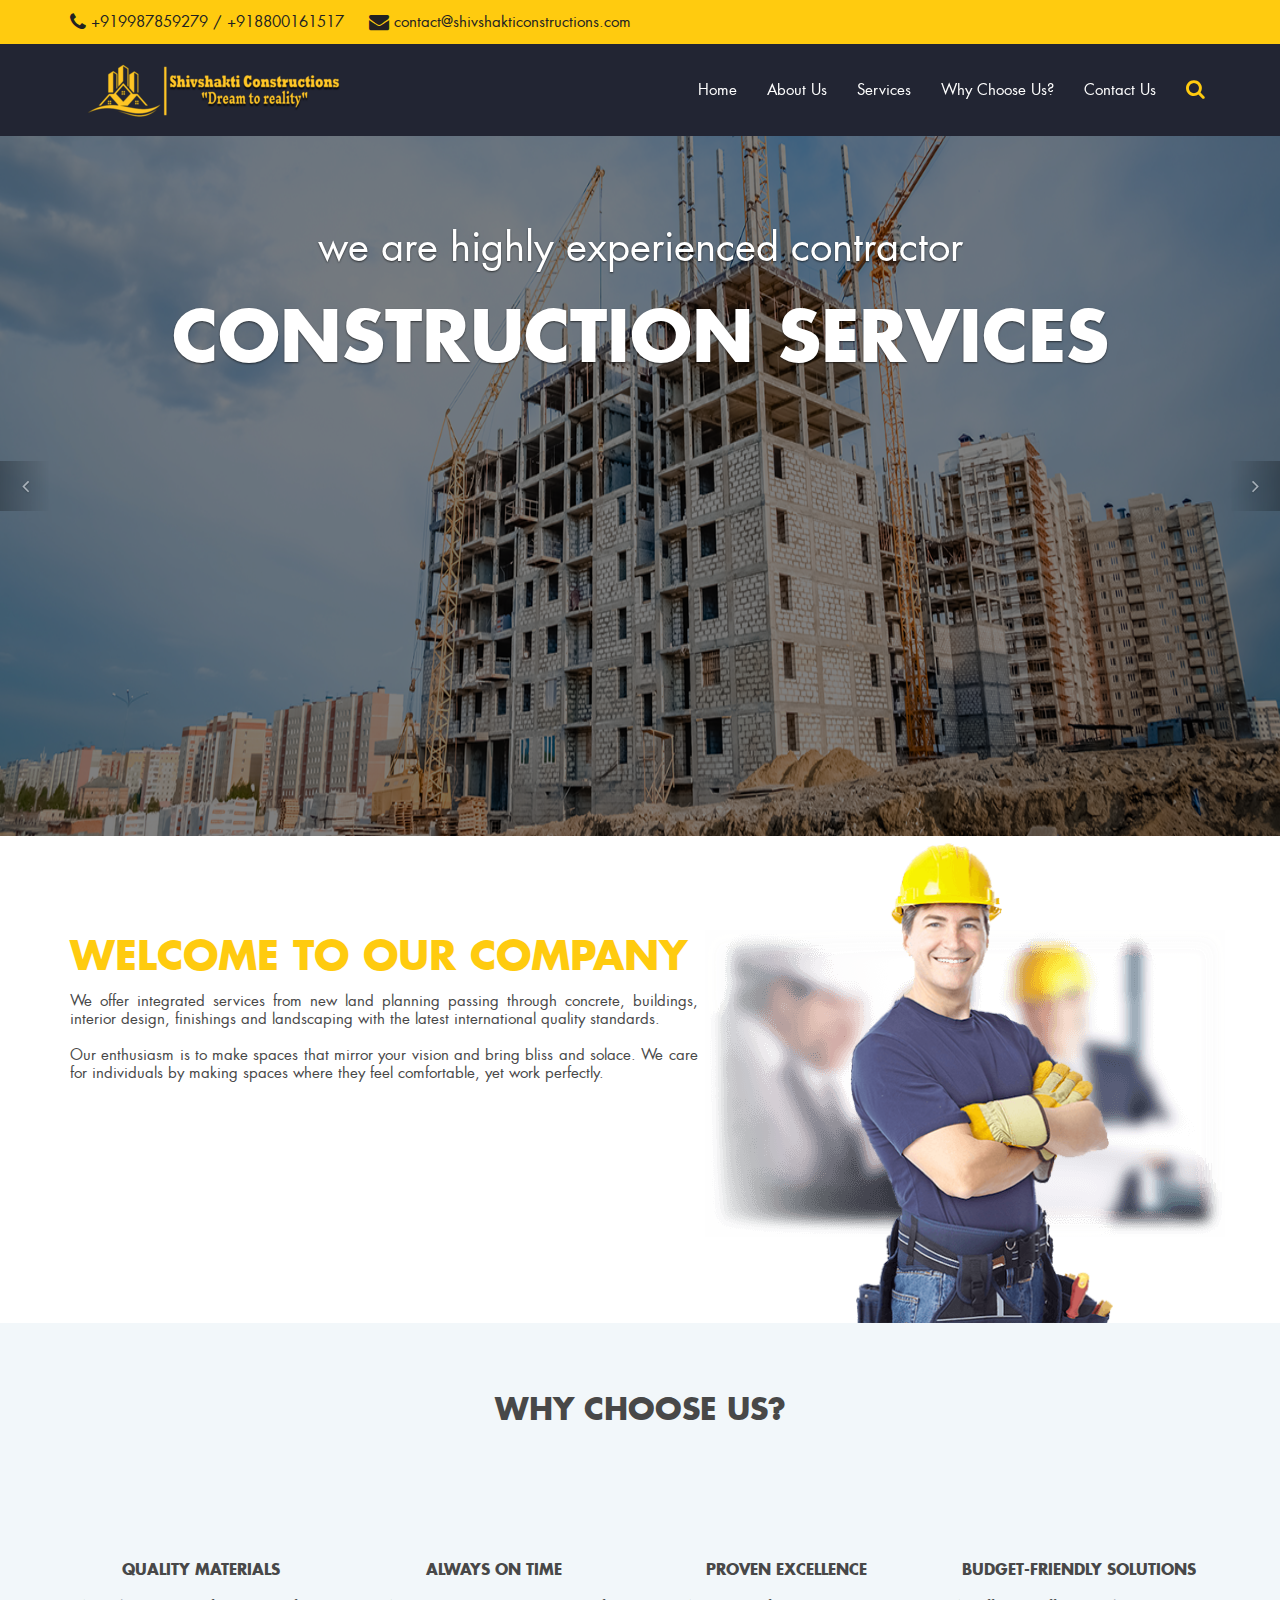
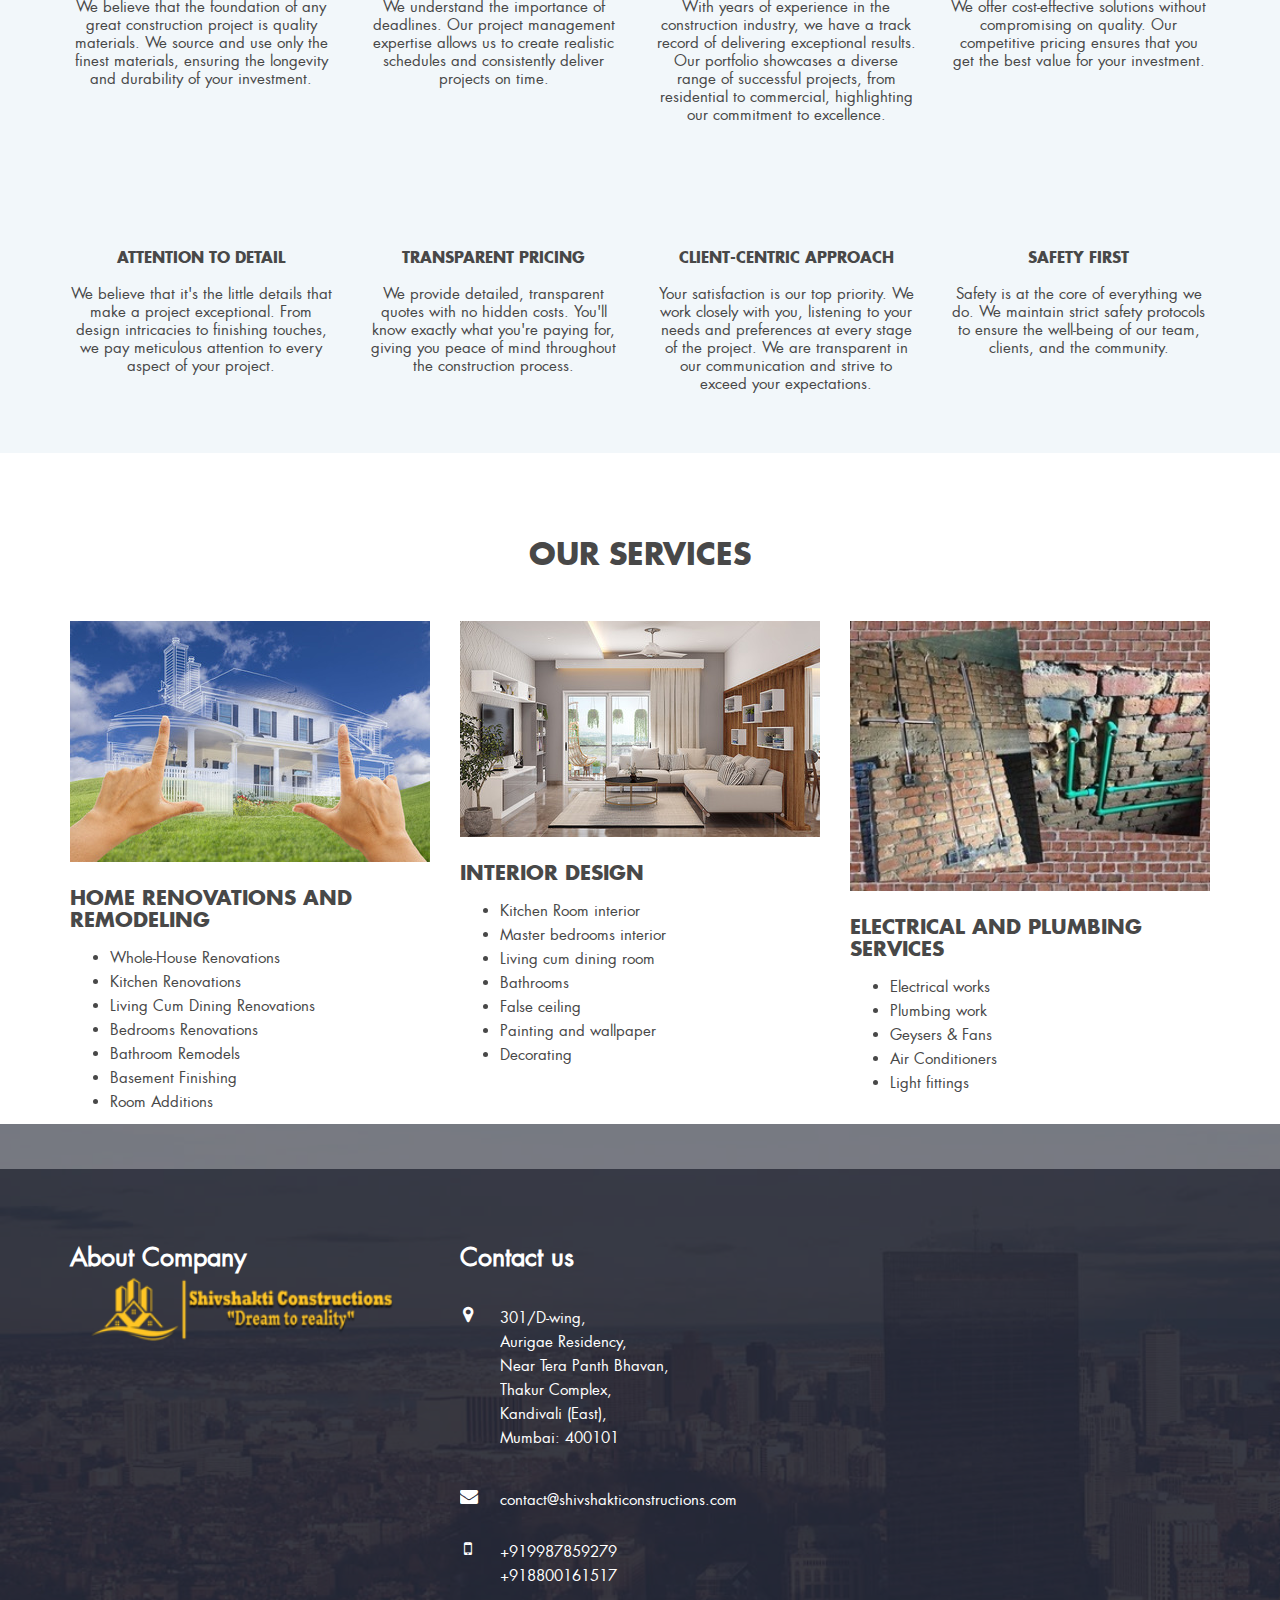
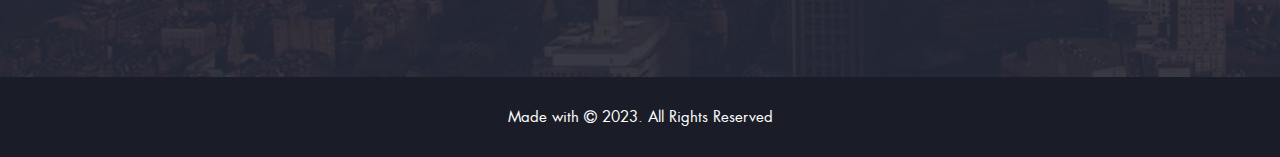
==== index.html @ 59ba345d "Changed CSS" ====
<!DOCTYPE html>
<!--[if IE 8]> <html lang="en" class="ie8"> <![endif]-->
<!--[if !IE]><!--> <html lang="en"> <!--<![endif]-->
    <head>
        <meta charset="utf-8">
        <title>ShivShaktiConstructions</title>
        <!-- Mobile Specific Meta -->
        <meta name="viewport" content="width=device-width, initial-scale=1, maximum-scale=1">
        <!-- Custom Fonts -->
        <link rel="stylesheet" href="custom-font/fonts.css" />
        <!-- Bootstrap -->
        <link rel="stylesheet" href="css/bootstrap.min.css" />
        <!-- Font Awesome -->
        <link rel="stylesheet" href="css/font-awesome.min.css" />
        <!-- Bootsnav -->
        <link rel="stylesheet" href="css/bootsnav.css">
        <!-- Fancybox -->
        <link rel="stylesheet" type="text/css" href="css/jquery.fancybox.css?v=2.1.5" media="screen" />	
        <!-- Custom stylesheet -->
        <link rel="stylesheet" href="css/custom.css" />
        <!--[if lt IE 9]>
                <script src="http://html5shim.googlecode.com/svn/trunk/html5.js"></script>
        <![endif]-->
    </head>
    <body>

        <!-- Preloader -->

        <div id="loading">
            <div id="loading-center">
                <div id="loading-center-absolute">
                    <div class="object"></div>
                    <div class="object"></div>
                    <div class="object"></div>
                    <div class="object"></div>
                    <div class="object"></div>
                    <div class="object"></div>
                    <div class="object"></div>
                    <div class="object"></div>
                    <div class="object"></div>
                    <div class="object"></div>
                </div>
            </div>
        </div>

        <!--End off Preloader -->

        <!-- Header -->
        <header>
            <!-- Top Navbar -->
            <div class="top_nav">
                <div class="container">
                    <ul class="list-inline info">
                        <li><a href="#"><span class="fa fa-phone"></span> +919987859279 / +918800161517</a></li>
                        <li><a href="#"><span class="fa fa-envelope"></span> contact@shivshakticonstructions.com</a></li>
                        <!--<li><a href="#"><span class="fa fa-clock-o"></span> Mon - Sat 9:00 - 19:00</a></li>-->
                    </ul>
                    <!--<ul class="list-inline social_icon">
                        <li><a href=""><span class="fa fa-facebook"></span></a></li>
                        <li><a href=""><span class="fa fa-twitter"></span></a></li>
                        <li><a href=""><span class="fa fa-behance"></span></a></li>
                        <li><a href=""><span class="fa fa-dribbble"></span></a></li>
                        <li><a href=""><span class="fa fa-linkedin"></span></a></li>
                        <li><a href=""><span class="fa fa-youtube"></span></a></li>
                    </ul>-->			
                </div>
            </div><!-- Top Navbar end -->

            <!-- Navbar -->
            <nav class="navbar bootsnav">
                <!-- Top Search -->
                <div class="top-search">
                    <div class="container">
                        <div class="input-group">
                            <span class="input-group-addon"><i class="fa fa-search"></i></span>
                            <input type="text" class="form-control" placeholder="Search">
                            <span class="input-group-addon close-search"><i class="fa fa-times"></i></span>
                        </div>
                    </div>
                </div>

                <div class="container">
                    <!-- Atribute Navigation -->
                    <div class="attr-nav">
                        <ul>
                            <li class="search"><a href="#"><i class="fa fa-search"></i></a></li>
                        </ul>
                    </div>
                    <!-- Header Navigation -->
                    <div class="navbar-header"  stype = "margin-top: -68px!important;margin-bottom: -108px!important;">
                        <button type="button" class="navbar-toggle" data-toggle="collapse" data-target="#navbar-menu">
                            <i class="fa fa-bars"></i>
                        </button>
                         <a class="navbar-brand" href="">
                            <img class="logo" src="images/logo.png" alt="">
                         </a>
                        <!-- P <a class="navbar-brand" href=""><h3>ShivShakti<br/>Constructions</h3></a> -->
                    </div>
                    <!-- Navigation -->
                    <div class="collapse navbar-collapse" id="navbar-menu">
                        <ul class="nav navbar-nav menu">
                            <li><a href="">Home</a></li>                    
                            <li><a href="#about">About Us</a></li>
                            <li><a href="#services">Services</a></li>
                            <li><a href="#why_us">Why Choose Us?</a></li>
                            <li><a href="#contact_us">Contact Us</a></li>
                        </ul>
                    </div>
                </div>   
            </nav><!-- Navbar end -->
        </header><!-- Header end -->


        <section id="home" class="home">
            <!-- Carousel -->
            <div id="carousel" class="carousel slide" data-ride="carousel">
                <!-- Carousel-inner -->
                <div class="carousel-inner" role="listbox">
                    <div class="item active">
                        <img src="images/silder_v2_1.png" alt="Construction">
                        <div class="overlay">
                            <div class="carousel-caption">
                                <h3>we are highly experienced contractor</h3>
                                <h1>Construction Services</h1>
                                <!--<h1 class="second_heading">Creative & Professional</h1>
                                <p> ipsum quia dolor sit amet, consectetur, adipisci velit,</p>
                                <a  class="btn know_btn">know more</a>
                                <a  class="btn know_btn">view project</a>-->
                            </div>					
                        </div>
                    </div>
                    <div class="item">
                        <img src="images/silder_v2_5.jpg" alt="Construction">
                        <div class="overlay">
                            <div class="carousel-caption">
                                <h3>We are highly experienced contractor</h3>
                                <h1>Interior Design</h1>
                                <!--<h1 class="second_heading">Creative & Professional</h1>
                                <p> ipsum quia dolor sit amet, consectetur, adipisci velit,</p>
                                <a  class="btn know_btn">know more</a>
                                <a  class="btn know_btn">view project</a>-->
                            </div>					
                        </div>
                    </div>
                    <div class="item">
                        <img src="images/silder_v2_7.jpg" alt="Construction">
                        <div class="overlay">
                            <div class="carousel-caption">
                                <h3>we are highly experienced contractor</h3>
                                <h1>Construction Services</h1>
                                <!--<h1 class="second_heading">Creative & Professional</h1>
                                <p> ipsum quia dolor sit amet, consectetur, adipisci velit,</p>
                                <a  class="btn know_btn">know more</a>
                                <a  class="btn know_btn">view project</a>-->
                            </div>					
                        </div>
                    </div>
                </div><!-- Carousel-inner end -->



                <!-- Controls -->
                <a class="left carousel-control" href="#carousel" role="button" data-slide="prev">
                    <span class="fa fa-angle-left" aria-hidden="true"></span>
                    <span class="sr-only">Previous</span>
                </a>
                <a class="right carousel-control" href="#carousel" role="button" data-slide="next">
                    <span class="fa fa-angle-right" aria-hidden="true"></span>
                    <span class="sr-only">Next</span>
                </a>
            </div><!-- Carousel end-->

        </section>


        <!-- About -->
        <section id="about">
            <div class="container about_bg">
                <div class="row">
                    <div class="col-lg-7 col-md-6">
                        <div class="about_content">
                            <h2>Welcome to Our Company</h2>
                            <p>We offer integrated services from new land planning passing through concrete, buildings, interior design, finishings and landscaping with the latest international quality standards.</p>
                            <p>Our enthusiasm is to make spaces that mirror your vision and bring bliss and solace. We care for individuals by making spaces where they feel comfortable, yet work perfectly.</p>
                        </div>
                    </div>
                    <div class="col-lg-3 col-md-6 col-lg-offset-1">
                        <div class="about_banner">
                            <img src="images/man.png" alt="" />
                        </div>
                    </div>
                </div>
            </div>
        </section><!-- About end -->

        <!-- Why us -->
        <section id="why_us">
            <div class="container text-center">
                <div class="row">
                    <div class="col-md-8 col-md-offset-2">
                        <div class="head_title">
                            <h2>WHY CHOOSE US?</h2>
                            <!--<p> ipsum quia dolor sit amet, consectetur, adipisci velit,</p>-->

                        </div>
                    </div>
                </div>
                <div class="row">
                    <div class="col-md-3 col-sm-6">
                        <div class="why_us_item">
                            <!--<span class="fa fa-leaf"></span>-->
                            <h4>Quality Materials</h4>
                            <p>We believe that the foundation of any great construction project is quality materials. We source and use only the finest materials, ensuring the longevity and durability of your investment. </p>
                        </div>
                    </div>
                    <div class="col-md-3 col-sm-6">
                        <div class="why_us_item">
                            <!--<span class="fa fa-futbol-o"></span>-->
                            <h4>Always on time</h4>
                            <p>We understand the importance of deadlines. Our project management expertise allows us to create realistic schedules and consistently deliver projects on time.</p>
                        </div>
                    </div>
                    <div class="col-md-3 col-sm-6">
                        <div class="why_us_item">
                            <!--<span class="fa fa-group"></span>-->
                            <h4>Proven Excellence</h4>
                            <p>With years of experience in the construction industry, we have a track record of delivering exceptional results. Our portfolio showcases a diverse range of successful projects, from residential to commercial, highlighting our commitment to excellence.</p>
                        </div>
                    </div>
                    <div class="col-md-3 col-sm-6">
                        <div class="why_us_item">
                            <!--<span class="fa fa-inr"></span>-->
                            <h4>Budget-Friendly Solutions</h4>
                            <p>We offer cost-effective solutions without compromising on quality. Our competitive pricing ensures that you get the best value for your investment.</p>
                        </div>
                    </div>
                </div>
                <div class="row">
                    <div class="col-md-3 col-sm-6">
                        <div class="why_us_item">
                            <!--<span class="fa fa-leaf"></span>-->
                            <h4>Attention to Detail</h4>
                            <p>We believe that it's the little details that make a project exceptional. From design intricacies to finishing touches, we pay meticulous attention to every aspect of your project.</p>
                        </div>
                    </div>
                    <div class="col-md-3 col-sm-6">
                        <div class="why_us_item">
                            <!--<span class="fa fa-futbol-o"></span>-->
                            <h4>Transparent Pricing</h4>
                            <p>We provide detailed, transparent quotes with no hidden costs. You'll know exactly what you're paying for, giving you peace of mind throughout the construction process.</p>
                        </div>
                    </div>
                    <div class="col-md-3 col-sm-6">
                        <div class="why_us_item">
                            <!--<span class="fa fa-group"></span>-->
                            <h4>Client-Centric Approach</h4>
                            <p>Your satisfaction is our top priority. We work closely with you, listening to your needs and preferences at every stage of the project. We are transparent in our communication and strive to exceed your expectations.</p>
                        </div>
                    </div>
                    <div class="col-md-3 col-sm-6">
                        <div class="why_us_item">
                            <!--<span class="fa fa-line-chart"></span>-->
                            <h4>Safety First</h4>
                            <p>Safety is at the core of everything we do. We maintain strict safety protocols to ensure the well-being of our team, clients, and the community.</p>
                        </div>
                    </div>
                </div>
            </div>
        </section><!-- Why us end -->

        <!-- Services -->
        <section id="services">
            <div class="container">
                <h2>OUR SERVICES</h2>
                <div class="row">
                    <div class="col-md-4">
                        <div class="service_item">
                            <img src="images/home2.jpg" alt="Our Services" />
                            <h3>Home Renovations and Remodeling</h3>
                            <ul>
                                <li>Whole-House Renovations</li>
                                <li>Kitchen Renovations</li>
                                <li>Living Cum Dining  Renovations</li>
                                <li>Bedrooms Renovations</li>
                                <li>Bathroom Remodels</li>
                                <li>Basement Finishing</li>
                                <li>Room Additions</li>
                            </ul>
                        </div>
                    </div>
                    <div class="col-md-4">
                        <div class="service_item">
                            <img src="images/interior.jpg" alt="Our Services" />
                            <h3>Interior Design</h3>
                            <ul>
                                <li>Kitchen Room interior</li>
                                <li>Master bedrooms interior</li>
                                <li>Living cum dining room</li>
                                <li>Bathrooms</li>
                                <li>False ceiling</li>
                                <li>Painting and wallpaper</li>
                                <li>Decorating</li>
                            </ul>
                        </div>
                    </div>
                    <div class="col-md-4">
                        <div class="service_item">
                            <img src="images/elepul.jpg" alt="Our Services" />
                            <h3>Electrical and Plumbing Services</h3>
                            <ul>
                                <li>Electrical works</li>
                                <li>Plumbing work</li>
                                <li>Geysers & Fans</li>
                                <li>Air Conditioners</li>
                                <li>Light fittings</li>
                            </ul>
                        </div>
                    </div>
                </div>
            </div>
        </section><!-- Services end -->

        <!-- Portfolio -->
        <!--<section id="portfolio">
            <div class="container portfolio_area text-center">
                <h2>Made with love</h2>
                <p> ipsum quia dolor sit amet, consectetur, adipisci velit,</p>

                <div id="filters">
                    <button class="button is-checked" data-filter="*">Show All</button>
                    <button class="button" data-filter=".buildings">Buildings</button>
                    <button class="button" data-filter=".interior">Interior Design</button>
                    <button class="button" data-filter=".isolation">Isolation</button>
                    <button class="button" data-filter=".plumbing">Plumbing</button>
                </div>
                <!-- Portfolio grid -->		
                <!--<div class="grid">
                    <div class="grid-sizer"></div>
                    <div class="grid-item grid-item--width2 grid-item--height2 buildings plumbing interior">
                        <img alt="" src="images/highligh_img.jpg" >
                        <div class="portfolio_hover_area">
                            <a class="fancybox" href="images/highligh_img.jpg" data-fancybox-group="gallery" title="Lorem ipsum dolor sit amet"><span class="fa fa-search"></span></a>
                            <a href="#"><span class="fa fa-link"></span></a>
                        </div>  
                    </div>

                    <div class="grid-item buildings interior isolation">
                        <img alt="" src="images/portfolio1.jpg" >
                        <div class="portfolio_hover_area">
                            <a class="fancybox" href="images/portfolio1.jpg" data-fancybox-group="gallery" title="Lorem ipsum dolor sit amet"><span class="fa fa-search"></span></a>
                            <a href="#"><span class="fa fa-link"></span></a>
                        </div>   
                    </div>

                    <div class="grid-item interior plumbing isolation">
                        <img alt="" src="images/portfolio2.jpg" >
                        <div class="portfolio_hover_area">
                            <a class="fancybox" href="images/portfolio2.jpg" data-fancybox-group="gallery" title="Lorem ipsum dolor sit amet"><span class="fa fa-search"></span></a>
                            <a href="#"><span class="fa fa-link"></span></a>
                        </div>  
                    </div>

                    <div class="grid-item isolation buildings">
                        <img alt="" src="images/portfolio3.jpg" >
                        <div class="portfolio_hover_area">
                            <a class="fancybox" href="images/portfolio3.jpg" data-fancybox-group="gallery" title="Lorem ipsum dolor sit amet"><span class="fa fa-search"></span></a>
                            <a href="#"><span class="fa fa-link"></span></a>
                        </div>  
                    </div>

                    <div class="grid-item plumbing isolation">
                        <img alt="" src="images/portfolio4.jpg" >
                        <div class="portfolio_hover_area">
                            <a class="fancybox" href="images/portfolio4.jpg" data-fancybox-group="gallery" title="Lorem ipsum dolor sit amet"><span class="fa fa-search"></span></a>
                            <a href="#"><span class="fa fa-link"></span></a>
                        </div>  
                    </div>
                <!--</div><!-- Portfolio grid end -->
            <!--</div>
        <!--</section><!-- Portfolio end -->

        <!-- Testimonial -->
        <!--<section id="testimonial">
            <div class="container text-center testimonial_area">
                <h2>Customer Reviews</h2>
                <p> ipsum quia dolor sit amet, consectetur, adipisci velit,</p>

                <div class="row">
                    <div class="col-md-4">
                        <div class="testimonial_item">
                            <div class="testimonial_content text-left">
                                <p> ipsum quia dolor sit amet, consectetur, adipisci velit,</p>
                            </div>
                            <img src="images/testimonial_img1.png" alt="Testimonial" />
                            <p class="worker_name">john smith</p>
                        </div>
                    </div>
                    <div class="col-md-4">
                        <div class="testimonial_item">
                            <div class="testimonial_content">
                                <p> ipsum quia dolor sit amet, consectetur, adipisci velit,</p>
                            </div>
                            <img src="images/testimonial_img2.png" alt="Testimonial" />
                            <p class="worker_name">john smith</p>
                        </div>
                    </div>
                    <div class="col-md-4">
                        <div class="testimonial_item">
                            <div class="testimonial_content">
                                <p> ipsum quia dolor sit amet, consectetur, adipisci velit,</p>
                            </div>
                            <img src="images/testimonial_img1.png" alt="Testimonial" />
                            <p class="worker_name">john smith</p>
                        </div>
                    </div>
                </div>
            </div>
        </section><!-- Testimonial end -->

        <!-- Contact form -->
        <!--<section id="contact_form">
            <div class="container">
                <div class="row">
                    <div class="col-md-6">
                        <h2>Do you have any questions?</h2>
                        <h2 class="second_heading">Feel free to contact us!</h2>
                    </div>
                    <form role="form" class="form-inline text-right col-md-6" >
                        <div class="form-group">
                            <input type="text" class="form-control" id="name" placeholder="Name">
                        </div>
                        <div class="form-group">
                            <input type="email" class="form-control" id="email" placeholder="Email">
                        </div>
                        <div class="form-group">
                            <textarea class="form-control" rows="5" id="msg" placeholder="Message"></textarea>
                        </div>
                        <button type="submit" class="btn submit_btn">Submit</button>
                    </form>				
                </div>
            </div>
        </section><!-- Contact form end -->

        <!-- Footer -->
        <footer>
            <!-- Footer top -->
            <div class="container footer_top">
                <div class="row">
                    <div class="col-lg-4 col-sm-7">
                        <div class="footer_item">
                            <h4>About Company</h4>
                            <img class="logo" src="images/logo.png" alt="Construction" />
                            <!--<p></p>-->

                            <!--<ul class="list-inline footer_social_icon">
                                <li><a href=""><span class="fa fa-facebook"></span></a></li>
                                <li><a href=""><span class="fa fa-twitter"></span></a></li>
                                <li><a href=""><span class="fa fa-youtube"></span></a></li>
                                <li><a href=""><span class="fa fa-google-plus"></span></a></li>
                                <li><a href=""><span class="fa fa-linkedin"></span></a></li>
                            </ul>-->
                        </div>
                    </div>
                    <!--<div class="col-lg-2 col-sm-5">
                        <div class="footer_item">
                            <h4>Explore link</h4>
                            <ul class="list-unstyled footer_menu">
                                <li><a href=""><span class="fa fa-play"></span> Our services</a>
                                <li><a href=""><span class="fa fa-play"></span> Meet our team</a>
                                <li><a href=""><span class="fa fa-play"></span> Forum</a>
                                <li><a href=""><span class="fa fa-play"></span> Help center</a>
                                <li><a href=""><span class="fa fa-play"></span> Contact Cekas</a>
                                <li><a href=""><span class="fa fa-play"></span> Privacy Policy</a>
                                <li><a href=""><span class="fa fa-play"></span> Cekas terms</a>
                                <li><a href=""><span class="fa fa-play"></span> Site map</a>
                            </ul>
                        </div>
                    </div>
                    <div class="col-lg-3 col-sm-7">
                        <div class="footer_item">
                            <h4>Latest post</h4>
                            <ul class="list-unstyled post">
                                <li><a href=""><span class="date">20 <small>AUG</small></span>  Luptatum omittantur duo ne mpetus indoctum</a></li>
                                <li><a href=""><span class="date">20 <small>AUG</small></span>  Luptatum omittantur duo ne mpetus indoctum</a></li>
                                <li><a href=""><span class="date">20 <small>AUG</small></span>  Luptatum omittantur duo ne mpetus indoctum</a></li>
                                <li><a href=""><span class="date">20 <small>AUG</small></span>  Luptatum omittantur duo ne mpetus indoctum</a></li>
                            </ul>
                        </div>
                    </div>-->
                    <div class="col-lg-4 col-sm-7" id = "contact_us">
                        <div class="footer_item">
                            <h4>Contact us</h4>
                            <ul class="list-unstyled footer_contact">
                                <li><a href=""><span class="fa fa-map-marker"></span><p>301/D-wing,<br/>Aurigae Residency,<br/>Near Tera Panth Bhavan,<br/>Thakur Complex,<br/>Kandivali (East),<br/>Mumbai: 400101</p></li>
                                <li><a href=""><span class="fa fa-envelope"></span> contact@shivshakticonstructions.com</a></li>
                                <li><a href=""><span class="fa fa-mobile"></span><p>+919987859279 <br />+918800161517</p></a></li>
                            </ul>
                        </div>
                    </div>
                </div>
            </div><!-- Footer top end -->

            <!-- Footer bottom -->
            <div class="footer_bottom text-center">
                <p class="wow fadeInRight">
                    Made with 
                    <i class="fa fa-copyright"></i>
                    2023. All Rights Reserved
                </p>
            </div><!-- Footer bottom end -->
        </footer><!-- Footer end -->

        <!-- JavaScript -->
        <script src="js/jquery-1.12.1.min.js"></script>
        <script src="js/bootstrap.min.js"></script>

        <!-- Bootsnav js -->
        <script src="js/bootsnav.js"></script>

        <!-- JS Implementing Plugins -->
        <script src="js/isotope.js"></script>
        <script src="js/isotope-active.js"></script>
        <script src="js/jquery.fancybox.js?v=2.1.5"></script>

        <script src="js/jquery.scrollUp.min.js"></script>

        <script src="js/main.js"></script>
    </body>	
</html>
---- custom-font/fonts.css ----
/* Generated by Font Squirrel (https://www.fontsquirrel.com) on August 13, 2016 */

@font-face {
    font-family: 'futura_ltbold';
    src: url('futuralt-bold-webfont.eot');
    src: url('futuralt-bold-webfont.eot?#iefix') format('embedded-opentype'),
         url('futuralt-bold-webfont.woff') format('woff'),
         url('futuralt-bold-webfont.ttf') format('truetype'),
         url('futuralt-bold-webfont.svg#futura_ltbold') format('svg');
    font-weight: normal;
    font-style: normal;

}

@font-face {
    font-family: 'futura_ltbook';
    src: url('futuralt-book-webfont.eot');
    src: url('futuralt-book-webfont.eot?#iefix') format('embedded-opentype'),
         url('futuralt-book-webfont.woff') format('woff'),
         url('futuralt-book-webfont.ttf') format('truetype'),
         url('futuralt-book-webfont.svg#futura_ltbook') format('svg');
    font-weight: normal;
    font-style: normal;

}

@font-face {
  font-family: 'GillSansMT-UltraBold';
  src: url('GillSansMT-UltraBold.eot?#iefix') format('embedded-opentype'),  url('GillSansMT-UltraBold.woff') format('woff'), url('GillSansMT-UltraBold.ttf')  format('truetype'), url('GillSansMT-UltraBold.svg#GillSansMT-UltraBold') format('svg');
  font-weight: normal;
  font-style: normal;
}
---- css/bootsnav.css ----
/* ==============================================================

Template name : Bootsnav - Multi Purpose Header
Categorie : Bootstrap Menu in CSS
Author : adamnurdin01
Version : v.1.1
Created : 2016-06-02
Last update : 2016-06-11

============================================================== */

/* MEGAMENU STYLE
=================================*/
nav.bootsnav .dropdown.megamenu-fw {
    position: static;
}

nav.bootsnav .container {
    position: relative;
}

nav.bootsnav .megamenu-fw .dropdown-menu {
    left: auto;
}

nav.bootsnav .megamenu-content {
    padding: 15px;
    width: 100% !important;
}

nav.bootsnav .megamenu-content .title{
    margin-top: 0;
}

nav.bootsnav .dropdown.megamenu-fw .dropdown-menu {
    left: 0;
    right: 0;
}

/* Navbar
=================================*/
nav.navbar.bootsnav{
    margin-bottom: 0;
    -moz-border-radius: 0px;
    -webkit-border-radius: 0px;
    -o-border-radius: 0px;
    border-radius: 0px;
    background-color: #fff;
    border: none;
    border-bottom: solid 1px #e0e0e0;
    z-index: 9;
}

nav.navbar.bootsnav ul.nav > li > a{
    color: #6f6f6f;
    background-color: transparent !important;
}

nav.navbar.bootsnav ul.nav li.megamenu-fw > a:hover,
nav.navbar.bootsnav ul.nav li.megamenu-fw > a:focus,
nav.navbar.bootsnav ul.nav li.active > a:hover,
nav.navbar.bootsnav ul.nav li.active > a:focus,
nav.navbar.bootsnav ul.nav li.active > a{
    background-color: transparent;
}

nav.navbar.bootsnav .navbar-toggle{
    background-color: #fff !important;
    border: none;
    padding: 0;
    font-size: 18px;
    position: relative;
    top: 5px;
}

nav.navbar.bootsnav ul.nav .dropdown-menu .dropdown-menu{
    top: 0;
    left: 100%;
}

nav.navbar.bootsnav ul.nav ul.dropdown-menu > li > a{
    white-space:normal;
}


ul.menu-col{
    padding: 0;
    margin: 0;
    list-style: none;
}

ul.menu-col li a{
    color: #6f6f6f;
}

ul.menu-col li a:hover,
ul.menu-col li a:focus{
    text-decoration: none;
}

/* Navbar Full
=================================*/
nav.bootsnav.navbar-full{
    padding-bottom: 10px;
    padding-top: 10px;
}

nav.bootsnav.navbar-full .navbar-header{
    display: block;
    width: 100%;
}

nav.bootsnav.navbar-full .navbar-toggle{
    display: inline-block;
    margin-right: 0;
    position: relative;
    top: 0;
    font-size: 30px;
    -webkit-transition: all 1s ease-in-out;
	-moz-transition: all 1s ease-in-out;
	-o-transition: all 1s ease-in-out;
	-ms-transition: all 1s ease-in-out;
	transition: all 1s ease-in-out;
}

nav.bootsnav.navbar-full .navbar-collapse{
    position: fixed;
    width: 100%;
    height: 100% !important;
    top: 0;
    left: 0;
    padding: 0;
    display: none !important;
    z-index: 9;
}

nav.bootsnav.navbar-full .navbar-collapse.in{
    display: block !important;
}

nav.bootsnav.navbar-full .navbar-collapse .nav-full{
    overflow: auto;
}

nav.bootsnav.navbar-full .navbar-collapse .wrap-full-menu{
    display: table-cell;
    vertical-align: middle;
    background-color: #fff;
    overflow: auto;
}

nav.bootsnav.navbar-full .navbar-collapse .nav-full::-webkit-scrollbar {
    width: 0;
}

nav.bootsnav.navbar-full .navbar-collapse .nav-full::-moz-scrollbar {
    width: 0;
}

nav.bootsnav.navbar-full .navbar-collapse .nav-full::-ms-scrollbar {
    width: 0;
}

nav.bootsnav.navbar-full .navbar-collapse .nav-full::-o-scrollbar {
    width: 0;
}


nav.bootsnav.navbar-full .navbar-collapse ul.nav{
    display: block;
    width: 100%;
    overflow: auto;
}

nav.bootsnav.navbar-full .navbar-collapse ul.nav a:hover,
nav.bootsnav.navbar-full .navbar-collapse ul.nav a:focus,
nav.bootsnav.navbar-full .navbar-collapse ul.nav a{
    background-color: transparent;
}

nav.bootsnav.navbar-full .navbar-collapse ul.nav > li{
    float: none;
    display: block;
    text-align: center;
}

nav.bootsnav.navbar-full .navbar-collapse ul.nav > li > a{
    display: table;
    margin: auto;
    text-transform: uppercase;
    font-weight: bold;
    letter-spacing: 2px;
    font-size: 24px;
    padding: 10px 15px;
}

li.close-full-menu > a{
    padding-top: 0px !important;
    padding-bottom: 0px !important;
}

li.close-full-menu{
    padding-top: 30px !important;
    padding-bottom: 30px !important;
}

/* Atribute Navigation
=================================*/
.attr-nav{
    float: right;
    display: inline-block;
    margin-left: 13px;
    margin-right: -15px;
}

.attr-nav > ul{
    padding: 0;
    margin: 0 0 -7px 0;
    list-style: none;
    display: inline-block;
}

.attr-nav > ul > li{
    float: left;
    display: block;
}

.attr-nav > ul > li > a{
    color: #6f6f6f;
    display: block;
    padding: 28px 15px;
    position: relative;
}

.attr-nav > ul > li > a span.badge{
    position: absolute;
    top: 50%;
    margin-top: -15px;
    right: 5px;
    font-size: 10px;
    padding: 0;
    width: 15px;
    height: 15px;
    padding-top: 2px;
}

.attr-nav > ul > li.dropdown ul.dropdown-menu{
    -moz-border-radius: 0px;
    -webkit-border-radius: 0px;
    -o-border-radius: 0px;
    border-radius: 0px;
    -moz-box-shadow: 0px 0px 0px;
    -webkit-box-shadow: 0px 0px 0px;
    -o-box-shadow: 0px 0px 0px;
    box-shadow: 0px 0px 0px;
    border: solid 1px #e0e0e0;
}

ul.cart-list{
    padding: 0 !important;
    width: 250px !important;
}

ul.cart-list > li{
    position: relative;
    border-bottom: solid 1px #efefef;
    padding: 15px 15px 23px 15px !important;
}

ul.cart-list > li > a.photo{
    padding: 0 !important;
    margin-right: 15px;
    float: left;
    display: block;
    width: 50px;
    height: 50px;
    left: 15px;
    top: 15px;
}

ul.cart-list > li img{
    width: 50px;
    height: 50px;
    border: solid 1px #efefef;
}

ul.cart-list > li > h6{
    margin: 0;
}

ul.cart-list > li > h6 > a.photo{
    padding: 0 !important;
    display: block;
}

ul.cart-list > li > p{
    margin-bottom: 0;
}

ul.cart-list > li.total{
    background-color: #f5f5f5;
    padding-bottom: 15px !important;
}

ul.cart-list > li.total > .btn{
    display: inline-block;
    border-bottom: solid 1px #efefef !important;
}

ul.cart-list > li .price{
    font-weight: bold;
}

ul.cart-list > li.total > span{
    padding-top: 8px;
}

/* Top Search
=================================*/
.top-search{
    background-color: #333;
    padding: 10px 0;
    display: none;
}

.top-search input.form-control{
    background-color: transparent;
    border: none;
    -moz-box-shadow: 0px 0px 0px;
    -webkit-box-shadow: 0px 0px 0px;
    -o-box-shadow: 0px 0px 0px;
    box-shadow: 0px 0px 0px;
    color: #fff;
    height: 40px;
    padding: 0 15px;
}

.top-search .input-group-addon{
    background-color: transparent;
    border: none;
    color: #fff;
    padding-left: 0;
    padding-right: 0;
}

.top-search .input-group-addon.close-search{
    cursor: pointer;
}

/* Side Menu
=================================*/
body{
    -webkit-transition: all 0.3s ease-in-out;
	-moz-transition: all 0.3s ease-in-out;
	-o-transition: all 0.3s ease-in-out;
	-ms-transition: all 0.3s ease-in-out;
	transition: all 0.3s ease-in-out;
}

body.on-side{
    margin-left: -280px;
}

.side{
    position: fixed;
    overflow-y: auto;
    top: 0;
    right: -280px;
    width: 280px;
    padding: 25px 30px;
    height: 100%;
    display: block;
    background-color: #333;
    -webkit-transition: all 0.3s ease-in-out;
	-moz-transition: all 0.3s ease-in-out;
	-o-transition: all 0.3s ease-in-out;
	-ms-transition: all 0.3s ease-in-out;
	transition: all 0.3s ease-in-out;
    z-index: 9;
}

.side.on{
    right: 0;
}

.side .close-side{
    float: right;
    color: #fff;
    position: relative;
    z-index: 2;
    font-size: 16px;
}

.side .widget{
    position: relative;
    z-index: 1;
    margin-bottom: 25px;
}

.side .widget .title{
    color: #fff;
    margin-bottom: 15px;
}

.side .widget ul.link{
    padding: 0;
    margin: 0;
    list-style: none;
}

.side .widget ul.link li a{
    color: #9f9f9f;
    letter-spacing: 1px;
}

.side .widget ul.link li a:focus,
.side .widget ul.link li a:hover{
    color: #fff;
    text-decoration: none;
}

/* Share
=================================*/
nav.navbar.bootsnav .share{
    padding: 0 30px;
    margin-bottom: 30px;
}

nav.navbar.bootsnav .share ul{
    display: inline-block;
    padding: 0;
    margin: 0 0 -7px 0;
    list-style: none;
}

nav.navbar.bootsnav .share ul > li{
    float: left;
    display: block;
    margin-right: 5px;
}

nav.navbar.bootsnav .share ul > li > a{
    display: table-cell;
    vertical-align: middle;
    text-align: center;
    width: 35px;
    height: 35px;
    -moz-border-radius: 50%;
    -webkit-border-radius: 50%;
    -o-border-radius: 50%;
    border-radius: 50%;
    background-color: #cfcfcf;
    color: #fff;
}

/* Transparent
=================================*/
nav.navbar.bootsnav.navbar-fixed{
    position: fixed;
    display: block;
    width: 100%;
}

nav.navbar.bootsnav.no-background{
    -webkit-transition: all 1s ease-in-out;
	-moz-transition: all 1s ease-in-out;
	-o-transition: all 1s ease-in-out;
	-ms-transition: all 1s ease-in-out;
	transition: all 1s ease-in-out;
}

/* Navbar Sticky
=================================*/
.wrap-sticky{
    position: relative;
    -webkit-transition: all 0.3s ease-in-out;
	-moz-transition: all 0.3s ease-in-out;
	-o-transition: all 0.3s ease-in-out;
	-ms-transition: all 0.3s ease-in-out;
	transition: all 0.3s ease-in-out;
}

.wrap-sticky nav.navbar.bootsnav{
    position: absolute;
    width: 100%;
    left: 0;
    top: 0;
}

.wrap-sticky nav.navbar.bootsnav.sticked{
    position: fixed;
    -webkit-transition: all 0.2s ease-in-out;
	-moz-transition: all 0.2s ease-in-out;
	-o-transition: all 0.2s ease-in-out;
	-ms-transition: all 0.2s ease-in-out;
	transition: all 0.2s ease-in-out;
}

body.on-side .wrap-sticky nav.navbar.bootsnav.sticked{
    left: -280px;
}
nav.navbar.bootsnav ul.nav > li > a{
	padding: 30px 15px;
}

@media (max-width: 991px) {
    /* Navbar Responsive
    =================================*/ 
    nav.navbar.bootsnav .navbar-brand    {
        display: inline-block;
        float: none !important;
        margin: 0 !important;
    }
    
    nav.navbar.bootsnav .navbar-header {
        float: none;
        display: block;
        text-align: center;
        padding-left: 30px;
        padding-right: 30px;
    }
    
    nav.navbar.bootsnav .navbar-toggle {
        display: inline-block;
        float: left;
        margin-right: -200px;
        margin-top: 10px;
    }
    
    nav.navbar.bootsnav .navbar-collapse {
        border: none;   
        margin-bottom: 0;
    }
    
    nav.navbar.bootsnav.no-full .navbar-collapse{
        max-height: 350px;
    }
    
    nav.navbar.bootsnav .navbar-collapse.collapse {
        display: none !important;
    }
    
    nav.navbar.bootsnav .navbar-collapse.collapse.in {
        display: block !important;
    }
    
    nav.navbar.bootsnav .navbar-nav {
        float: none !important;
        padding-left: 30px;
        padding-right: 30px;
        margin: 0px -15px;
    }
    
    nav.navbar.bootsnav .navbar-nav > li {
        float: none;
        border-top: dotted 1px #aaa;
    }
    
    nav.navbar.bootsnav li.dropdown a.dropdown-toggle:before{
        font-family: 'FontAwesome';
        content: "\f105";
        float: right;
        font-size: 16px;
        margin-left: 10px;
    }
    
    nav.navbar.bootsnav li.dropdown.on > a.dropdown-toggle:before{
        content: "\f107";
    }
    
    nav.navbar.bootsnav .navbar-nav > li > a{
        display: block;
        width: 100%;
        padding: 10px 0;
    }
    
    nav.navbar.bootsnav .navbar-nav > li:first-child{
        border-top: none;
    }
    nav.navbar.bootsnav ul.nav li.dropdown li a.dropdown-toggle{
        float: none !important;
        position: relative;
        display: block;
        width: 100%;
    }
    
    nav.navbar.bootsnav ul.nav li.dropdown ul.dropdown-menu{
        width: 100%;
        position: relative !important;
        background-color: transparent;
        float: none;
        border: none;
        padding: 0 0 0 15px !important;
        margin: 0 0 -1px 0 !important;
        -moz-box-shadow: 0px 0px 0px;
        -webkit-box-shadow: 0px 0px 0px;
        -o-box-shadow: 0px 0px 0px;
        box-shadow: 0px 0px 0px;
        -moz-border-radius: 0px 0px 0px;
        -webkit-border-radius: 0px 0px 0px;
        -o-border-radius: 0px 0px 0px;
        border-radius: 0px 0px 0px;
    }
    
    nav.navbar.bootsnav ul.nav li.dropdown ul.dropdown-menu  > li > a{
        display: block;
        width: 100%;
        border-bottom: solid 1px #e0e0e0;
        padding: 10px 0;
        color: #6f6f6f;
    }
    
    nav.navbar.bootsnav ul.nav ul.dropdown-menu li a:hover,
    nav.navbar.bootsnav ul.nav ul.dropdown-menu li a:focus{
        background-color: transparent;
    }
    
    nav.navbar.bootsnav ul.nav ul.dropdown-menu ul.dropdown-menu{
        float: none !important;
        left: 0;
        padding: 0 0 0 15px;
        position: relative;
        background: transparent;
        width: 100%;
    }
    
    nav.navbar.bootsnav ul.nav ul.dropdown-menu li.dropdown.on > ul.dropdown-menu{
        display: inline-block;
        margin-top: -10px;
    }
    
    nav.navbar.bootsnav li.dropdown ul.dropdown-menu li.dropdown > a.dropdown-toggle:after{
        display: none;
    }
    
    nav.navbar.bootsnav .dropdown .megamenu-content .col-menu .title{
        padding: 10px 15px 10px 0;
        line-height: 24px;
        text-transform: none;
        font-weight: 400;
        letter-spacing: 0px;
        margin-bottom: 0;
        cursor: pointer;
        border-bottom: solid 1px #e0e0e0;
        color: #6f6f6f;
    }
    
    nav.navbar.bootsnav .dropdown .megamenu-content .col-menu ul > li > a{
        display: block;
        width: 100%;
        border-bottom: solid 1px #e0e0e0;
        padding: 8px 0;
    }
    
   nav.navbar.bootsnav .dropdown .megamenu-content .col-menu .title:before{
        font-family: 'FontAwesome';
        content: "\f105";
        float: right;
        font-size: 16px;
        margin-left: 10px;
       position: relative;
       right: -15px;
    }
    
    nav.navbar.bootsnav .dropdown .megamenu-content .col-menu:last-child .title{
        border-bottom: none;
    }
    
    nav.navbar.bootsnav .dropdown .megamenu-content .col-menu.on:last-child .title{
        border-bottom: solid 1px #e0e0e0;
    }
    
    nav.navbar.bootsnav .dropdown .megamenu-content .col-menu:last-child ul.menu-col li:last-child a{
        border-bottom: none;
    }
    
    nav.navbar.bootsnav .dropdown .megamenu-content .col-menu.on .title:before{
        content: "\f107";
    }
    
    nav.navbar.bootsnav .dropdown .megamenu-content .col-menu .content{
        padding: 0 0 0 15px;
    }
    
    nav.bootsnav.brand-center .navbar-collapse{
        display: block;
    }
    
    nav.bootsnav.brand-center ul.nav{
        margin-bottom: 0px !important;
    }
    
    nav.bootsnav.brand-center .navbar-collapse .col-half{
        width: 100%;
        float: none;
        display: block;
    }
    
    nav.bootsnav.brand-center .navbar-collapse .col-half.left{
        margin-bottom: 0;
    }
    
    nav.bootsnav .megamenu-content{
        padding: 0;
    }
    
    nav.bootsnav .megamenu-content .col-menu{
        padding-bottom: 0;
    }
    
    nav.bootsnav .megamenu-content .title{
        cursor: pointer;
        display: block;
        padding: 10px 15px;
        margin-bottom: 0;
        font-weight: normal;
    }
    
    nav.bootsnav .megamenu-content .content{
        display: none;
    }
    
    .attr-nav{
        position: absolute;
        right: 60px;
    }
    
    .attr-nav > ul{
        padding: 0;
        margin: 0 -15px -7px 0;
    }
    
    .attr-nav > ul > li > a{
        padding: 16px 15px 15px;
    }
    
    .attr-nav > ul > li.dropdown > a.dropdown-toggle:before{
        display: none;
    }
    
    .attr-nav > ul > li.dropdown ul.dropdown-menu{
        margin-top: 2px;
        margin-left: 55px;
        width: 250px;
        left: -250px;
        border-top: solid 5px;
    }
    
    .top-search .container{
        padding: 0 45px;
    }
    
    /* Navbar full Responsive
    =================================*/   
    nav.bootsnav.navbar-full ul.nav{
        margin-left: 0;
    }
    
    nav.bootsnav.navbar-full ul.nav > li > a{
        border: none;
    }
    
    nav.bootsnav.navbar-full .navbar-brand    {
        float: left !important;
        padding-left: 0;
    }
    
    nav.bootsnav.navbar-full .navbar-toggle {
        display: inline-block;
        float: right;
        margin-right: 0;
        margin-top: 10px;
    }
    
    nav.bootsnav.navbar-full .navbar-header {
        padding-left: 15px;
        padding-right: 15px;
    }
    
    /* Navbar Sidebar
    =================================*/ 
    nav.navbar.bootsnav.navbar-sidebar .share{
        padding: 30px 15px;
        margin-bottom: 0;
    }
    
    /* Tabs
    =================================*/ 
    nav.navbar.bootsnav .megamenu-content.tabbed{
        padding-left: 0 !mportant;
    }
    
    nav.navbar.bootsnav .tabbed > li{
        padding: 25px 0;
        margin-left: -15px !important;
    }
    
    /* Mobile Navigation
    =================================*/     
    body > .wrapper{
        -webkit-transition: all 0.3s ease-in-out;
        -moz-transition: all 0.3s ease-in-out;
        -o-transition: all 0.3s ease-in-out;
        -ms-transition: all 0.3s ease-in-out;
        transition: all 0.3s ease-in-out;
    }
    
    body.side-right > .wrapper{
        margin-left: 280px;
        margin-right: -280px !important;
    }
    
    nav.navbar.bootsnav.navbar-mobile .navbar-collapse{
        position: fixed;
        overflow-y: auto !important;
        overflow-x: hidden !important;
        display: block;
        background: #fff;
        z-index: 99;
        width: 280px;
        height: 100% !important;
        left: -280px;
        top: 0;
        padding: 0;
        -webkit-transition: all 0.3s ease-in-out;
        -moz-transition: all 0.3s ease-in-out;
        -o-transition: all 0.3s ease-in-out;
        -ms-transition: all 0.3s ease-in-out;
        transition: all 0.3s ease-in-out;
    }
    
    nav.navbar.bootsnav.navbar-mobile .navbar-collapse.in{
        left: 0;
    }
    
    nav.navbar.bootsnav.navbar-mobile ul.nav{
        width: 293px;
        padding-right: 0;
        padding-left: 15px;
    }
    
    nav.navbar.bootsnav.navbar-mobile ul.nav > li > a{
        padding: 15px 15px;
    }
    
    nav.navbar.bootsnav.navbar-mobile ul.nav ul.dropdown-menu > li > a{
        padding-right: 15px !important;
        padding-top: 15px !important;
        padding-bottom: 15px !important;
    }
    
    nav.navbar.bootsnav.navbar-mobile ul.nav ul.dropdown-menu .col-menu .title{
        padding-right: 30px !important;
        padding-top: 13px !important;
        padding-bottom: 13px !important;
    }
    
    nav.navbar.bootsnav.navbar-mobile ul.nav ul.dropdown-menu .col-menu ul.menu-col li a{
        padding-top: 13px !important;
        padding-bottom: 13px !important;
    }
    
    nav.navbar.bootsnav.navbar-mobile .navbar-collapse [class*=' col-'] {
        width: 100%;
    }
    
    nav.navbar.bootsnav.navbar-fixed .logo-scrolled{
        display: block !important;
    }

    nav.navbar.bootsnav.navbar-fixed .logo-display{
        display: none !important;
    }
    
    nav.navbar.bootsnav.navbar-mobile .tab-menu,
    nav.navbar.bootsnav.navbar-mobile .tab-content{
        width: 100%;
        display: block;
    }
}

@media (max-width: 767px) {
    nav.navbar.bootsnav .navbar-header {
        padding-left: 15px;
        padding-right: 15px;
    }
    
    nav.navbar.bootsnav .navbar-nav {
        padding-left: 15px;
        padding-right: 15px;
    }
    
    .attr-nav{
        right: 30px;
    }
    
    .attr-nav > ul{
        margin-right: -10px;
    }
    
    .attr-nav > ul > li > a{
        padding: 16px 10px 15px;
        padding-left: 0 !important;
    }
    
    .attr-nav > ul > li.dropdown ul.dropdown-menu{
        left: -275px;
    }
    
    .top-search .container{
        padding: 0 15px;
    }
    
    nav.bootsnav.navbar-full .navbar-collapse{
        left: 15px;
    }
    
    nav.bootsnav.navbar-full .navbar-header{
        padding-right: 0;
    }
    
    nav.bootsnav.navbar-full .navbar-toggle {
        margin-right: -15px;
    }
    
    nav.bootsnav.navbar-full ul.nav > li > a{
        font-size: 18px !important;
        line-height: 24px !important;
        padding: 5px 10px !important;
    }
    
    /* Navbar Sidebar
    =================================*/ 
    nav.navbar.bootsnav.navbar-sidebar .share{
        padding: 30px 15px !important;
    }
    
    /* Navbar Sidebar
    =================================*/ 
    nav.navbar.bootsnav.navbar-sidebar .share{
        padding: 30px 0 !important;
        margin-bottom: 0;
    }
    
    nav.navbar.bootsnav.navbar-mobile.navbar-sidebar .share{
        padding: 30px 15px !important;
        margin-bottom: 0;
    }
    
    /* Mobile Navigation
    =================================*/ 
    body.side-right > .wrapper{
        margin-left: 280px;
        margin-right: -280px !important;
    }
    
    nav.navbar.bootsnav.navbar-mobile .navbar-collapse{
        margin-left: 0;
    }
    
    nav.navbar.bootsnav.navbar-mobile ul.nav{
        margin-left: -15px;
    }
    
    nav.navbar.bootsnav.navbar-mobile ul.nav{
        border-top: solid 1px #fff;
    }
    
    li.close-full-menu{
        padding-top: 15px !important;
        padding-bottom: 15px !important;
    }
}

@media (min-width: 480px) and (max-width: 640px) {
    nav.bootsnav.navbar-full ul.nav{
        padding-top: 30px;
        padding-bottom: 30px;
    }
}
---- css/custom.css ----
/* General styles */
body {
    font-size: 15px;
    line-height: 24px;
    font-family: 'futura_ltbook', sans-serif;
    color: #484848;
}
h1, h2, h3, h4, h5, h6 {
    font-weight: bold;
    text-transform: uppercase;
    color: #484848;
    font-family: 'futura_ltbold', sans-serif;
}
h1{font-size: 70px; margin:0; line-height: 72px;}
h2 {font-size: 30px; margin: 0 0 20px;}
h3 {font-size: 20px; margin: 0 0 10px;}
img {width: 100%;}
a,button{outline: 0 !important;}
a:hover,a:focus{ text-decoration: none}

/* All Transition */
.list-inline.info a,.list-inline.social_icon a,nav.navbar.bootsnav ul.nav > li > a,.attr-nav > ul > li > a,.btn.know_btn,#filters > button,.portfolio_hover_area,.portfolio_hover_area .fa,.testimonial_content,.testimonial_content p:first-child::before,#contact_form .form-control,#contact_form .btn.submit_btn,footer a,.footer_social_icon .fa,.post .date,#scrollUp{
    transition: all 0.4s ease;
    -webkit-transition: all 0.4s ease;
    -moz-transition: all 0.4s ease;
    -o-transition: all 0.4s ease;
    -ms-transition: all 0.4s ease;
}

/* Header */


/*Preloader css*/
#loading{
    background-color: #ffcb0f;
    height: 100%;
    width: 100%;
    position: fixed;
    z-index: 1;
    margin-top: 0px;
    top: 0px;
    z-index: 90;
}
#loading-center{
    width: 100%;
    height: 100%;
    position: relative;
}
#loading-center-absolute {
    position: absolute;
    left: 50%;
    top: 50%;
    height: 50px;
    width: 150px;
    margin-top: -25px;
    margin-left: -75px;
}
.object{
    width: 8px;
    height: 50px;
    margin-right:5px;
    background-color: #FFF;
    -webkit-animation: animate 1s infinite;
    animation: animate 1s infinite;
    float: left;
}

.object:last-child {
    margin-right: 0px;
}

.object:nth-child(10){
    -webkit-animation-delay: 0.9s;
    animation-delay: 0.9s;	
}
.object:nth-child(9){
    -webkit-animation-delay: 0.8s;
    animation-delay: 0.8s;	
}	
.object:nth-child(8){
    -webkit-animation-delay: 0.7s;
    animation-delay: 0.7s;	
}
.object:nth-child(7){
    -webkit-animation-delay: 0.6s;
    animation-delay: 0.6s;	
}
.object:nth-child(6){
    -webkit-animation-delay: 0.5s;
    animation-delay: 0.5s;	
}
.object:nth-child(5){
    -webkit-animation-delay: 0.4s;
    animation-delay: 0.4s;
}
.object:nth-child(4){
    -webkit-animation-delay: 0.3s;
    animation-delay: 0.3s;		
}
.object:nth-child(3){
    -webkit-animation-delay: 0.2s;
    animation-delay: 0.2s;	
}
.object:nth-child(2){
    -webkit-animation-delay: 0.1s;
    animation-delay: 0.1s;
}						

@-webkit-keyframes animate {

    50% {
        -ms-transform: translateX(-25px) scaleY(0.5); 
        -webkit-transform: translateX(-25px) scaleY(0.5);
        transform: translateX(-25px) scaleY(0.5);

    }

}

@keyframes animate {
    50% {
        -ms-transform: translateX(-25px) scaleY(0.5); 
        -webkit-transform: translateX(-25px) scaleY(0.5);
        transform: translateX(-25px) scaleY(0.5);
    }

}

/*End off Preloader*/





/* Top Nav */
.top_nav {
    background: #ffcb0f none repeat scroll 0 0;
    overflow: hidden;
    padding: 10px 0;
}
.list-inline.info {
    float: left;
    margin: 0;
}
.list-inline.info > li {
    padding: 0 20px 0 0;
}
.list-inline.info a,.list-inline.social_icon a {
    color: #222;
    font-family: 'futura_ltbook', sans-serif;
}
.list-inline.info a:hover,.list-inline.social_icon a:hover {
    color: #555;
}
.list-inline.info a .fa,.list-inline.social_icon  a .fa {
    font-size: 20px;
    vertical-align: text-top;
}
.list-inline.social_icon {
    float: right;
    margin: 0;
}
/* Main Nav */
nav.navbar.bootsnav {
    background: #222533 none repeat scroll 0 0;
    border: 0 none;
}
nav.navbar.bootsnav ul.nav > li > a {
    color: #fff;
}
nav.navbar.bootsnav ul.nav > li > a:hover,nav.navbar.bootsnav ul.nav > li > a:focus {
    color: #aaa;
}
.navbar-brand {
    height: auto;
    padding: 20px 15px;
}
#navbar-menu {
    margin: 6px 0;
}
.nav.navbar-nav.menu {
    float: right;
}
.attr-nav {
    margin: 5px -10px 0 0;
}
.attr-nav > ul > li > a {
    color: #ffcb0f;
    font-size: 20px;
}
.attr-nav > ul > li > a:hover,.attr-nav > ul > li > a:focus {
    color: #d7a300;
}
/* Carousel */
.home .carousel {
    position: relative;
    height: 700px;
    display: inline-block;
}
.home .carousel .item img{
    width:100%;
    height: 700px;
}
/*.carousel-inner > .item > a > img,
.carousel-inner > .item > img {
    height: 700px;
}*/
.carousel .overlay {
    background: rgba(0, 0, 0, 0.5) none repeat scroll 0 0;
    width: 100%;
    height: 100%;
    position: absolute;
    top: 0px;
    left: 0;
}
.carousel-caption {
    left: 7%;
    right: 7%;
    top: 70px;
}
.carousel-caption h1 {
    color: #fff;
    margin-bottom:20px;
}
.carousel-caption h1.second_heading {
    color:#ffcb0f;
    margin-bottom:35px;
}
.carousel-caption > h3 {
    color: #fff;
    font-family: "futura_ltbook",sans-serif;
    font-size: 40px;
    font-weight: normal;
    margin-bottom: 30px;
    text-transform: inherit;
}
.carousel-caption > p {
    font-size: 23px;
    line-height: 28px;
}
.btn.know_btn {
    background: #ffcb0f none repeat scroll 0 0;
    border-radius: 30px;
    color: #fff;
    font-family: "futura_ltbold",sans-serif;
    font-size: 16px;
    padding: 10px 20px;
    text-transform: uppercase;
    border:1px solid transparent;
}
.carousel-caption .btn.know_btn {
    margin-top: 64px;
}
.carousel-caption .btn.know_btn:last-child {
    margin-left: 20px;
}
.btn.know_btn:hover,
.btn.know_btn:focus {
    background: transparent;
    color:#ffcb0f;
    border:1px solid #ffcb0f;
}




.carousel-control{
    width:50px;
    height: 50px;
    line-height: 50px;
    text-align: center;
    margin-top:-25px;
    top:50%;
}

/* About */
.about_content {
    margin-right: 25px;
}
.about_content > h2 {
    font-size: 40px;
    margin: 90px 0 15px;
    color:#ffcb0f;
}
.about_content > h3 {
    font-size: 30px;
    margin: 2px 0 30px;
    text-transform: inherit;
}
.about_content > p {
    line-height: 18px;
    margin-bottom: 18px;
    text-align: justify;
}
.about_content .btn.know_btn {
    margin: 18px 0 60px;
}
.about_bg {
    background: url(../images/about_bg.png)no-repeat right;
}

/*Head Title*/
.head_title p{
    line-height: 2.3rem;
}

/* Why us */
#why_us {
    background: #f2f7fa none repeat scroll 0 0;
    padding-bottom: 50px;
    line-height: 18px;
}
#why_us h2 {
    margin: 70px 0 20px;
}
.why_us_item{ padding-top: 55px;}
#why_us .fa{
    border-radius: 100%;
    box-shadow: 0 0 0 10px #ffcb0f, 0 0 0 20px #fadb64, 0 0 0 30px #f7e59c;
    padding: 38px;
    font-size:45px;
}
.why_us_item > h4 {
    font-size: 15px;
    margin: 60px 0 20px;
}

/* Services */
#services h2 {
    margin: 85px 0 50px;
    text-align:center;
}
.service_item > h3 {
    margin: 25px 0 15px;
}
.service_item .btn.know_btn {
    margin: 20px 0 100px;
}

/* Portfolio */
#portfolio {
    background: rgba(0, 0, 0, 0) url("../images/portfolio_bg.jpg") no-repeat scroll 0 0;
    background-size:cover;
    position:relative;
    padding-bottom: 102px;
    border-bottom:2px solid #ffcb0f;
}
#portfolio::before{
    position:absolute;
    content:"";
    height:100%;
    width:100%;
    background: rgba(255,203,15,0.85);
    top:0;
    left:0;
}
.portfolio_area{ position:relative;color:#fff;}
.portfolio_area h2 {
    color: #fff;
    margin: 65px 0 34px;
}
/* Portfolio filters */
#filters {
    margin: 52px 0 38px;
}
#filters > button {
    background: transparent none repeat scroll 0 0;
    border: 1px solid transparent;
    border-radius: 18px;
    outline: 0 none;
    padding: 6px 17px 4px;
    text-transform: uppercase;
    margin-bottom: 10px;
}
#filters > button:hover {
    border: 1px solid #282828;
    color: #282828;
}
#filters > button.is-checked {
    background: #282828;
}
#filters > button.is-checked:hover {
    color: #fff;
}
.grid{margin: 0 -6px;}
.grid-item{border:6px solid transparent;}
.grid-item, .grid-sizer {width: 25%;}
.grid-item {
    float: left;
    height: 255px !important; 
}
.grid-item{
    overflow: hidden;
}
.grid-item--width2 { width: 50%;}
.grid-item--height2 { height: 510px !important;}
.grid-item:hover img{
    transform: scale(1.1);
}
.grid-item img{
    height: 100%;
    -webkit-transition: all 0.6s;
    -moz-transition: all 0.6s;
    -o-transition: all 0.6s;
    -ms-transition: all 0.6s;
    transition: all 0.6s;
}
/* Portfolio Hover */
.portfolio_hover_area {
    background: rgba(0, 0, 0, 0.6) none repeat scroll 0 0;
    height: 100%;
    width: 100%;
    top: 0;
    position: absolute;
    text-align: center;
    opacity:0;
}
.grid-item:hover .portfolio_hover_area {opacity: 1;}
.portfolio_hover_area .fa {
    background: #ffcb0f none repeat scroll 0 0;
    border: 2px solid transparent;
    border-radius: 5px;
    border-radius: 5px;
    -webkit-border-radius: 5px;
    -moz-border-radius: 5px;
    color: #fff;
    font-size: 30px;
    margin-top: 215px;
    padding: 15px;
    border:1px solid transparent;
}
.grid-item .portfolio_hover_area .fa {
    margin-top: 90px;
}
.grid-item--width2 .portfolio_hover_area .fa {
    margin-top: 217px;
}
.portfolio_hover_area > a:first-child{  margin-right: 10px;}
.portfolio_hover_area .fa:hover{
    border:1px solid #ffcb0f;
    background:transparent;
    color:#ffcb0f;
}

/* Testimonial */
#testimonial {
    background: url("../images/testimonial_bg.jpg") no-repeat scroll 0 0;
    background-size:cover;
    position:relative;
}
#testimonial::before {
    background: #fff;
    opacity:0.7;
    content:"";
    position:absolute;
    top:0;
    left:0;
    height:100%;
    width:100%;
}
.testimonial_area{ position:relative;}
#testimonial h2 {
    margin-top: 63px;
}
.testimonial_item {
    padding: 0 15px;
}
.testimonial_content {
    background: #e5e5e5 none repeat scroll 0 0;
    border-radius: 18px;
    margin: 55px 0 30px;
    padding: 40px 15px 40px 70px;
    text-align: left;
    position:relative;
    color:#393939;
}
.testimonial_content::after {
    background: inherit;
    bottom: -10px;
    content: "";
    height: 20px;
    left: 47%;
    position: absolute;
    transform: rotate(45deg);
    width: 20px;
}
.testimonial_content p {
    position:relative;
}
.testimonial_content p:first-child::before {
    color: #989898;
    content: ",,";
    font-family: "GillSansMT-UltraBold";
    font-size: 60px;
    left: -54px;
    position: absolute;
    top: -24px;
    transform: rotateY(180deg);
}
#testimonial .col-sm-4:nth-child(3n+2) .testimonial_content {
    margin: 40px 0;
    padding-bottom: 70px;
}
.testimonial_item:hover .testimonial_content {
    background: #ffcb0f none repeat scroll 0 0;
}
.testimonial_item:hover .testimonial_content::after {
    width: 22px;
    height: 22px;
    bottom:-11px;
}
.testimonial_item:hover .testimonial_content {
    color: #fff;
}
.testimonial_item:hover .testimonial_content p:first-child::before {
    color: inherit;
}
.testimonial_item > img {
    border-radius: 100%;
    height: 80px;
    width: 80px;
}
.worker_name {
    font-family: "futura_ltbold",sans-serif;
    margin: 10px 0 45px;
    text-transform: uppercase;
}

/* Contact form */
#contact_form {
    background: #fedb5d none repeat scroll 0 0;
    padding:27px 0 32px;
}
#contact_form h2 {
    margin: 20px 0 0;
    color:#73757e;
}
#contact_form .second_heading {
    font-size: 40px;
    font-family: "futura_ltbook",sans-serif;
    margin:8px 0;
}
#contact_form form.form-inline {
    padding-right: 27px;
}
#contact_form .form-inline .form-control {
    border: 2px solid transparent;
    border-radius: 10px;
    font-size: 15px;
    height: 45px;
    margin: 8px;
    padding: 10px 20px;
    width: 250px;
    box-shadow: none;
}
#contact_form .form-inline textarea.form-control {
    width: 388px;
    resize:none;
}
#contact_form .form-control:focus {
    border: 2px solid #ffcb0f;
    box-shadow: 0px 0px 5px 1px #ffcb0f;
}
#contact_form .btn.submit_btn {
    background: #73757e none repeat scroll 0 0;
    color: #fff;
    font-size: 16px;
    font-weight: bold;
    text-transform:uppercase;
    height: 45px;
    width: 120px;
    border-radius: 10px;
    margin: 6px 8px 6px 0;
}
.form-control::-moz-placeholder{color:#adadad;}
.form-control:-ms-input-placeholder{color:#adadad;}
.form-control::-webkit-input-placeholder{color:#adadad;}
#contact_form .btn.submit_btn:hover {
    background: #555 none repeat scroll 0 0;
}

/* Footer */
footer {
    background: url(../images/footer_bg.jpg)no-repeat;
    background-size:cover;
    position:relative;
    padding-top:45px;
}
footer::before {
    background: rgba(255, 255, 255, 0.33) none repeat scroll 0 0;
    content: "";
    height: 45px;
    left: 0;
    position: absolute;
    top: 0;
    width: 100%;
    z-index: 1;
}
footer::after {
    background: rgba(34, 37, 51, 0.9) none repeat scroll 0 0;
    content: "";
    height: 100%;
    left: 0;
    position: absolute;
    top: 0;
    width: 100%;
}
.footer_top,.footer_bottom{ position:relative; z-index:1; color:#fff;}
.footer_item {
    margin-top: 75px;
}
.footer_item > h4 {
    color: #fff;
    font-family: "futura_ltbook",sans-serif;
    font-size: 25px;
    margin-bottom: 34px;
    text-transform: inherit;
}
.footer_item .list-unstyled > li a{
    color: #fff;
}
/* Footer About */
.footer_item .logo {
    margin-bottom: 15px;
    /*width: 200px;*/
    margin-top: -136px;
    margin-bottom: -128px;
}
.list-inline.footer_social_icon {
    margin: 32px 0 0;
}
.footer_social_icon .fa {
    background: #ffcb0f none repeat scroll 0 0;
    border-radius: 100%;
    color: #222;
    font-size: 20px;
    height: 45px;
    padding: 12px;
    text-align: center;
    width: 45px;
}
.footer_item .footer_social_icon .fa:hover,.footer_item .footer_social_icon .fa:focus {
    background: #d7a300 none repeat scroll 0 0;
}
/* Footer Explore */
.footer_menu .fa {
    font-size: 10px;
    margin-right: 18px;
}
.list-unstyled.footer_menu > li {
    padding: 4px 0;
}
/* Footer Post */
.list-unstyled.post,.list-unstyled.footer_contact {
    margin-top: -14px;
}
.post .date {
    border: 2px solid #fff;
    border-radius: 100%;
    display: block;
    float: left;
    font-size: 20px;
    height: 50px;
    line-height: 12px;
    margin-right: 15px;
    padding: 10px;
    text-align: center;
    width: 50px;
}
.footer_item li a:hover .date,.footer_item li a:focus .date{ border:2px solid #aaa; }
.footer_item li a:hover,.footer_item li a:focus{
    color: #aaa;
}
.post .date small {
    font-size: 12px;
}

.list-unstyled.post > li,.list-unstyled.footer_contact > li {
    padding: 14px 0;
    overflow:hidden;
}
/* Footer Contact */
.footer_contact .fa {
    margin-right: 25px;
    text-align: center;
    width: 15px;
    float: left;
    font-size:18px;
}
.list-unstyled.footer_contact p {
    overflow: hidden;
}
.footer_bottom {
    background: #1a1c27 none repeat scroll 0 0;
    padding: 28px 0 18px;
    margin-top:55px;
}
.footer_bottom a {
    color: #ffcb0f;
}
.footer_bottom a:hover,.footer_bottom a:focus {
    color: #d7a300;
}
/* ScrollUP */
#scrollUp {
    background: url(../images/top.png)no-repeat scroll 0 0;
    bottom: 20px;
    color: #000;
    height: 40px;
    right: 20px;
    width: 40px;
    opacity:0.7;
}
#scrollUp:hover {
    background: url(../images/top.png)no-repeat scroll 0 -40px;
}

/* Responsive Styles for various devices */
@media (min-width: 1600px) {
    .container{ width: 1200px;}
    .carousel-inner > .item > a > img, .carousel-inner > .item > img {
        height: 740px;
    }
    .carousel-caption {
        left: 18%;
        right: 18%;
        top: 95px;
    }
    .about_content {
        margin-right: 50px;
    }


}

@media (max-width: 1199px) {
    h1 {
        font-size: 50px;
        line-height: 55px;
    }
    h2 {
        font-size: 25px;
    }
    .carousel-inner > .item > a > img, .carousel-inner > .item > img {
        height: 550px;
    }
    .carousel-caption {
        left: 3%;
        right: 3%;
        top:40px;
    }

    .about_banner > img {
        width: 334px;
        display:block;
        margin:0 auto;
    }
    .grid-item {
        height: 220px !important;
    }
    .grid-item--height2 { height: 440px !important;}
    .grid-item .portfolio_hover_area .fa {
        margin-top: 73px;
    }
    .grid-item--width2 .portfolio_hover_area .fa {
        margin-top: 183px;
    }
    #contact_form .second_heading {
        font-size: 30px;
    }
    #contact_form .form-inline .form-control {
        width: 202px;
    }
    #contact_form .form-inline textarea.form-control {
        width: 317px;
    }
    #contact_form .btn.submit_btn {
        width: 95px;
    }


}

@media (max-width: 991px) {
    .list-inline.info > li {
        padding: 0 12px 0 0;
    }
    .list-inline.social_icon > li {
        padding: 0 2px;
    }
    nav.navbar.bootsnav .navbar-header {
        padding: 0;
    }
    nav.navbar.bootsnav .navbar-toggle {
        margin-top: 32px;
    }
    .attr-nav {
        right: 25px;
        top: 15px;
    }
    nav.navbar.bootsnav ul.nav > li > a {
        padding: 12px 0;
    }
    .container.about_bg {
        background-position: bottom 100px center;
    }
    .grid-item {
        height: 255px !important;
        width:50%;
    }
    .grid-item--height2 { height: 500px !important; width:100%;}
    .grid-item .portfolio_hover_area .fa {
        margin-top: 90px;
    }
    .grid-item--width2 .portfolio_hover_area .fa {
        margin-top: 217px;
    }
    #contact_form {
        text-align: center;
    }
    #contact_form form.form-inline {
        margin: 0 -8px;
        padding-right: 15px;
    }
    #contact_form .form-inline .form-control {
        width: 349px;
    }
    #contact_form .form-inline textarea.form-control {
        width: 538px;
    }
    #contact_form .btn.submit_btn {
        width: 168px;
    }


}

@media (max-width: 767px) {
    h1 {
        font-size: 32px;
        line-height: 35px;
    }
    .list-inline.info {
        width: 60%;
    }
    .list-inline.social_icon {
        width: 40%;
        text-align: right;
    }
    nav.navbar.bootsnav .navbar-toggle {
        margin-left: 15px;
    }
    .carousel-caption {
        top: 20px;
    }
    .carousel-inner > .item > a > img, .carousel-inner > .item > img {
        height: 450px;
    }
    .carousel-caption > h3 {
        font-size: 26px;
        margin-bottom: 10px;
    }
    .carousel-caption > p {
        font-size: 18px;
        line-height: 22px;
    }
    .carousel-caption .btn.know_btn {
        margin-top: 35px;
    }
    .carousel-caption .btn.know_btn:last-child {
        margin-left: 30px;
    }
    .about_content > h2 {
        font-size: 26px;
        margin-top: 70px;
    }
    .about_content > h3 {
        font-size: 26px;
    }
    .service_item .btn.know_btn {
        margin-bottom: 80px;
    }

    #contact_form h2 {
        margin-top: 10px;
    }
    #contact_form .second_heading {
        margin: 8px 0 20px;
    }
    #contact_form form.form-inline {
        margin: 0;
    }
    #contact_form .form-inline .form-control,#contact_form .form-inline textarea.form-control {
        margin: 0;
        width: 100%;
    }
    #contact_form .btn.submit_btn {
        float: left;
        margin: 0;
        width: 145px;
    }


}

@media (max-width: 479px) {
    h1 {
        font-size: 30px;
        line-height: 32px;
    }
    h3 {
        font-size: 17px;
    }
    .list-inline.info {
        margin-bottom: 10px;
        text-align: center;
        width: 100%;
    }
    .list-inline.info > li {
        padding: 0 8px;
    }
    .list-inline.social_icon {
        text-align: center;
        width: 100%;
        padding: 0 8px;
    }
    .carousel-inner > .item > a > img, .carousel-inner > .item > img {
        height: 420px;
    }
    .carousel-caption {
        top: 5px;
    }
    .carousel-caption h1.second_heading {
        margin-bottom: 10px;
    }
    .carousel-caption > h3 {
        font-size: 20px;
        margin-bottom: 10px;
    }
    .carousel-caption > p {
        font-size: 16px;
        line-height: 20px;
    }
    .btn.know_btn {
        font-size: 14px;
        padding: 8px 14px;
    }
    .carousel-caption .btn.know_btn {
        margin-top: 10px;
    }
    .carousel-caption .btn.know_btn:last-child {
        margin-left: 10px;
    }
    .about_content > h3 {
        font-size: 24px;
    }
    .about_banner > img {
        width: 100%;
    }
    #filters > button {
        font-size: 14px;
    }
    .grid-item {
        width:100%;
    }
    .grid-item--height2 { height: 255px !important;}
    .grid-item--width2 .portfolio_hover_area .fa {
        margin-top: 90px;
    }
    .list-inline.footer_social_icon > li {
        padding: 8px 3px;
    }


}
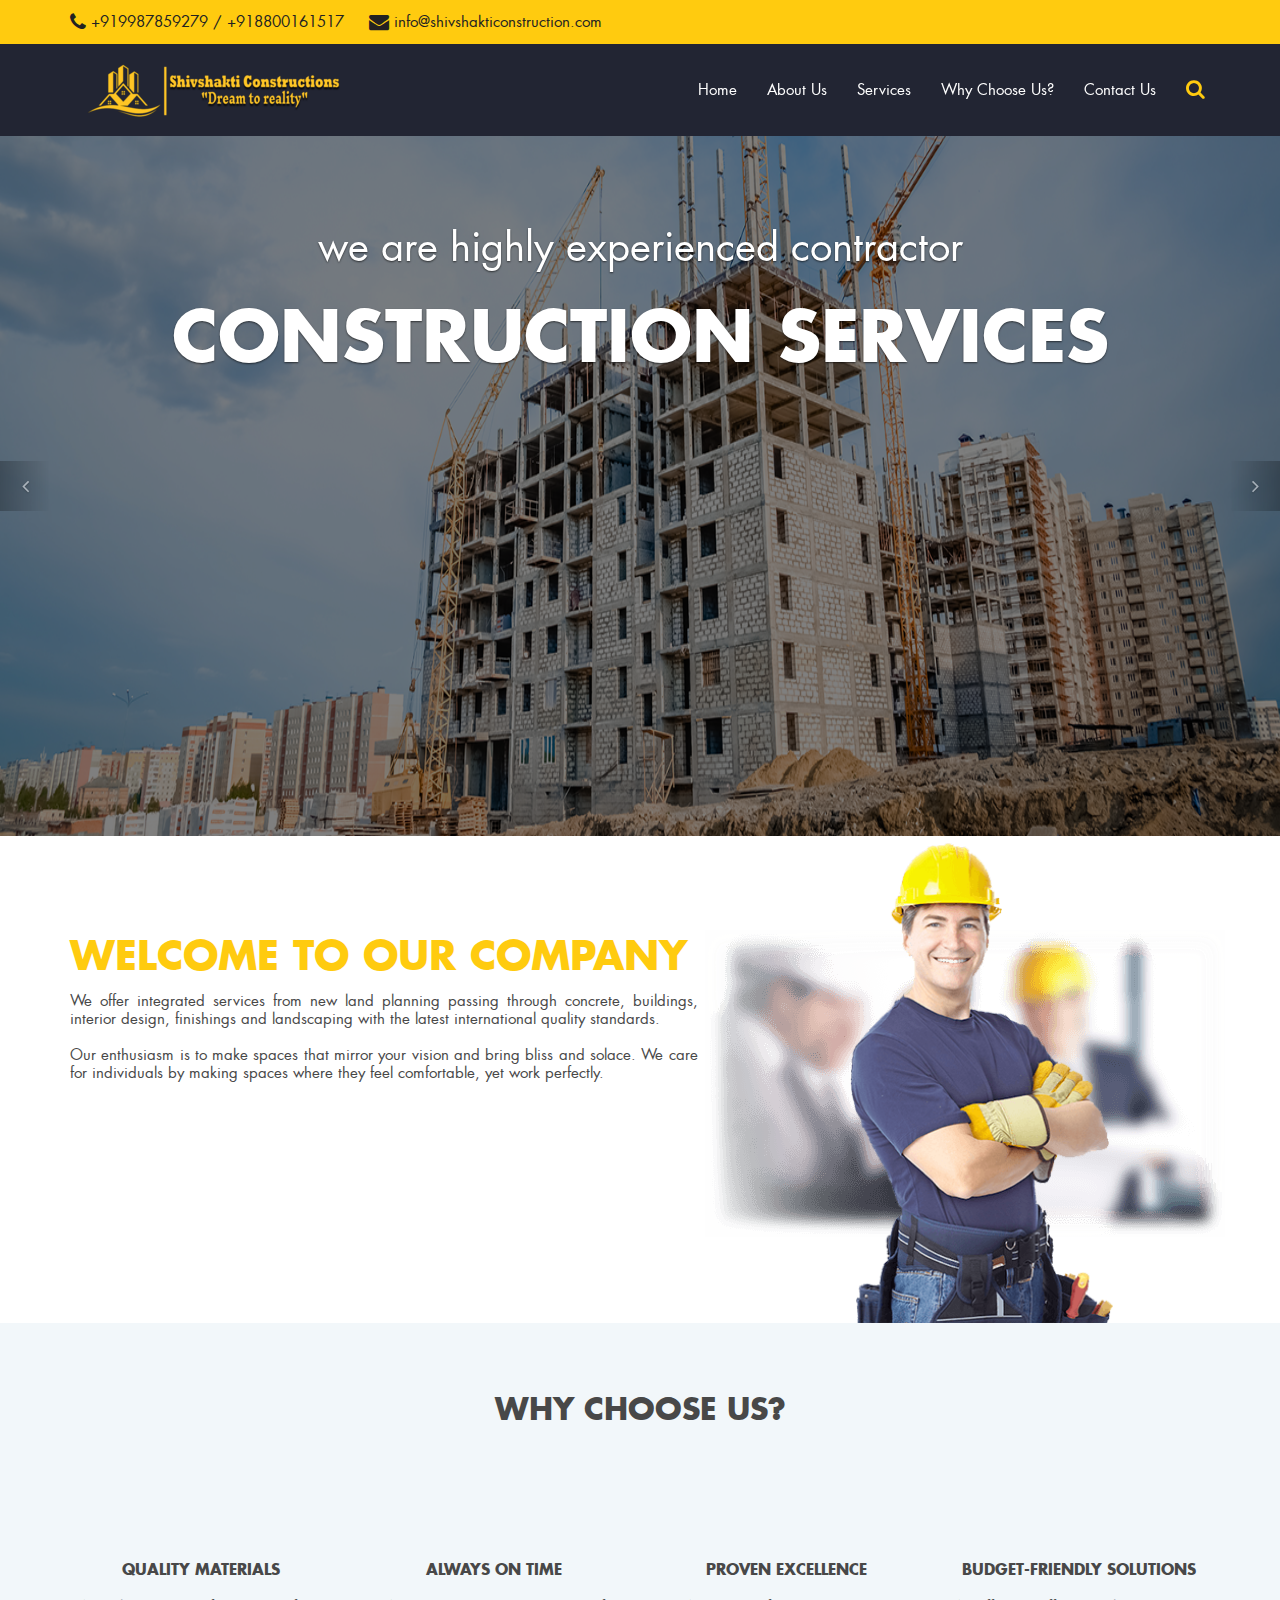
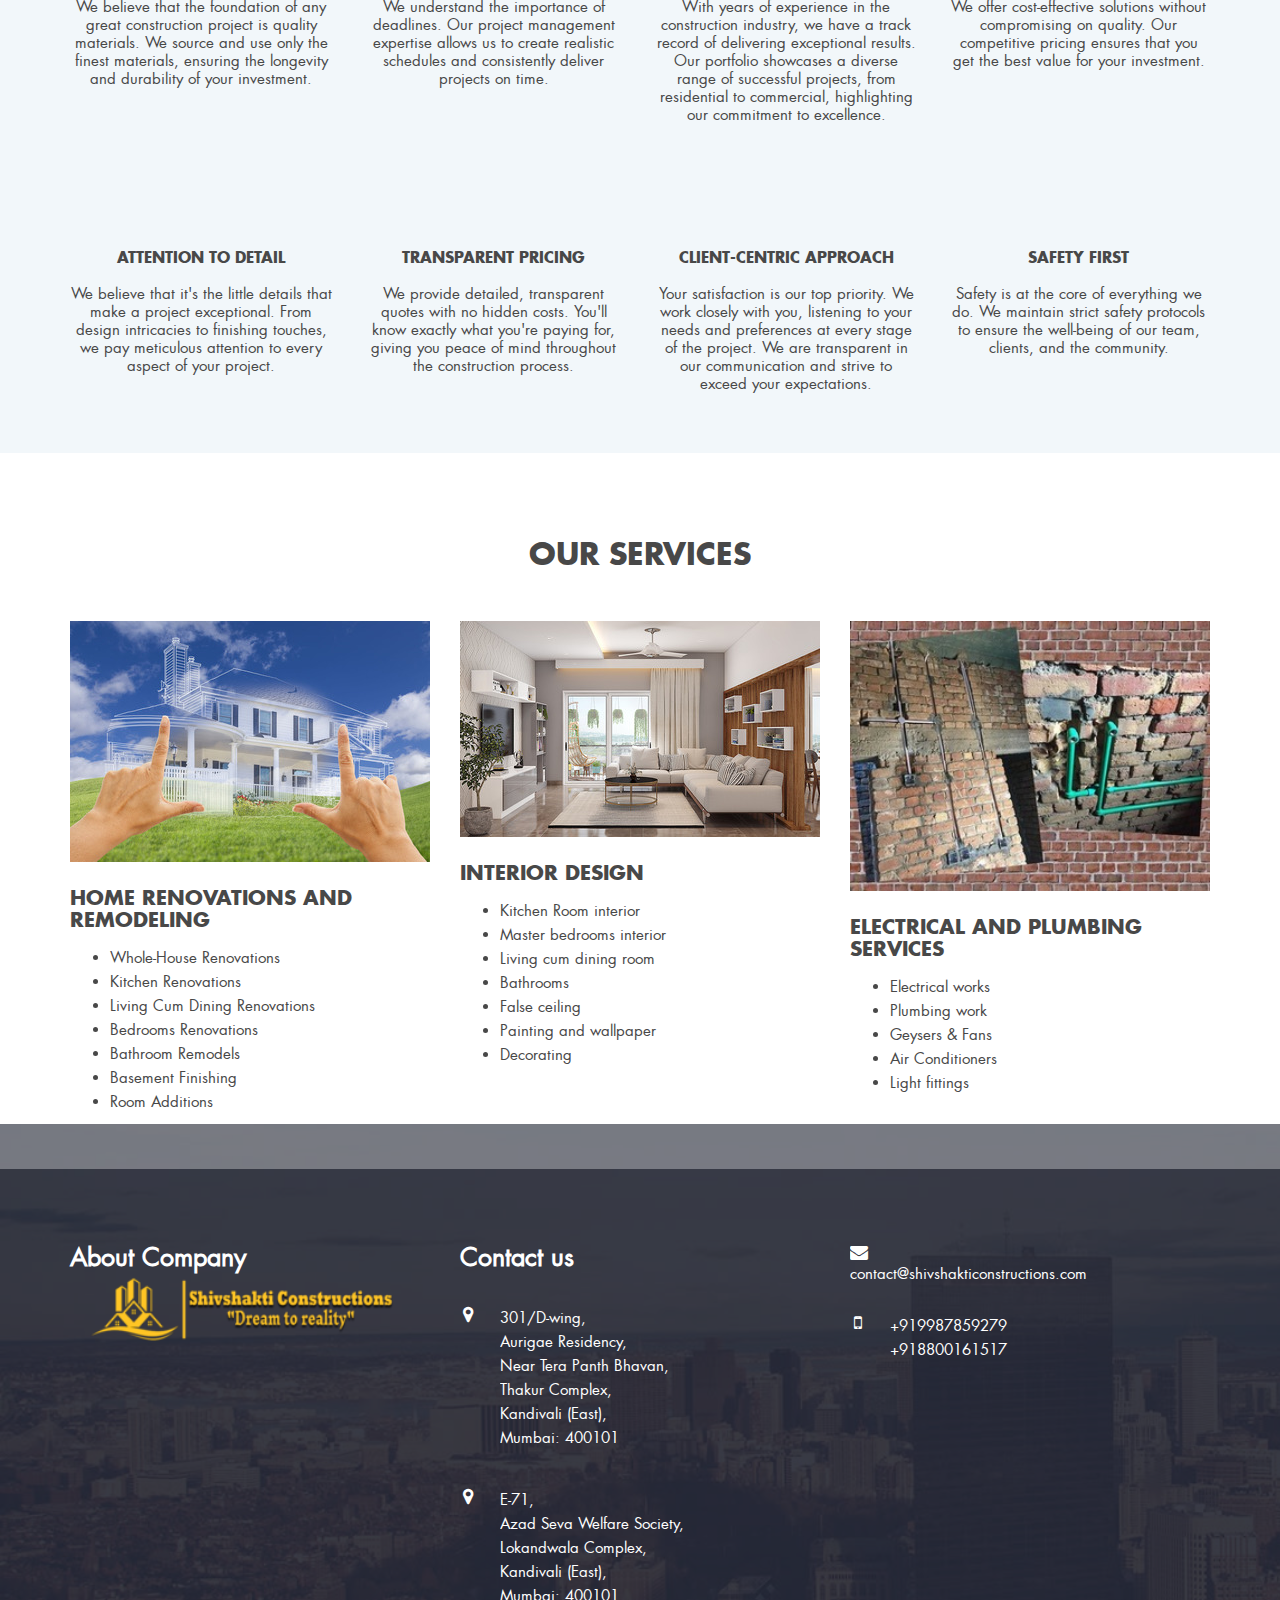
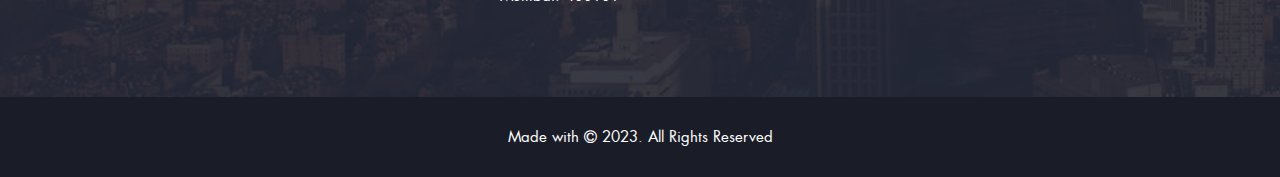
==== commit c65ca0bb: "Added Address" ====
--- a/index.html
+++ b/index.html
@@ -3,7 +3,7 @@
 <!--[if !IE]><!--> <html lang="en"> <!--<![endif]-->
     <head>
         <meta charset="utf-8">
-        <title>ShivShaktiConstructions</title>
+        <title>ShivShaktiConstruction</title>
         <!-- Mobile Specific Meta -->
         <meta name="viewport" content="width=device-width, initial-scale=1, maximum-scale=1">
         <!-- Custom Fonts -->
@@ -12,12 +12,13 @@
         <link rel="stylesheet" href="css/bootstrap.min.css" />
         <!-- Font Awesome -->
         <link rel="stylesheet" href="css/font-awesome.min.css" />
-        <!-- Bootsnav -->
+        <!-- Bootsnav --> 
         <link rel="stylesheet" href="css/bootsnav.css">
         <!-- Fancybox -->
         <link rel="stylesheet" type="text/css" href="css/jquery.fancybox.css?v=2.1.5" media="screen" />	
         <!-- Custom stylesheet -->
         <link rel="stylesheet" href="css/custom.css" />
+        <link rel="shortcut icon" href="images/logo.png" type="image/x-icon">
         <!--[if lt IE 9]>
                 <script src="http://html5shim.googlecode.com/svn/trunk/html5.js"></script>
         <![endif]-->
@@ -52,7 +53,7 @@
                 <div class="container">
                     <ul class="list-inline info">
                         <li><a href="#"><span class="fa fa-phone"></span> +919987859279 / +918800161517</a></li>
-                        <li><a href="#"><span class="fa fa-envelope"></span> contact@shivshakticonstructions.com</a></li>
+                        <li><a href="#"><span class="fa fa-envelope"></span> info@shivshakticonstruction.com</a></li>
                         <!--<li><a href="#"><span class="fa fa-clock-o"></span> Mon - Sat 9:00 - 19:00</a></li>-->
                     </ul>
                     <!--<ul class="list-inline social_icon">
@@ -463,27 +464,9 @@
                     </div>
                     <!--<div class="col-lg-2 col-sm-5">
                         <div class="footer_item">
-                            <h4>Explore link</h4>
-                            <ul class="list-unstyled footer_menu">
-                                <li><a href=""><span class="fa fa-play"></span> Our services</a>
-                                <li><a href=""><span class="fa fa-play"></span> Meet our team</a>
-                                <li><a href=""><span class="fa fa-play"></span> Forum</a>
-                                <li><a href=""><span class="fa fa-play"></span> Help center</a>
-                                <li><a href=""><span class="fa fa-play"></span> Contact Cekas</a>
-                                <li><a href=""><span class="fa fa-play"></span> Privacy Policy</a>
-                                <li><a href=""><span class="fa fa-play"></span> Cekas terms</a>
-                                <li><a href=""><span class="fa fa-play"></span> Site map</a>
-                            </ul>
-                        </div>
-                    </div>
-                    <div class="col-lg-3 col-sm-7">
-                        <div class="footer_item">
-                            <h4>Latest post</h4>
-                            <ul class="list-unstyled post">
-                                <li><a href=""><span class="date">20 <small>AUG</small></span>  Luptatum omittantur duo ne mpetus indoctum</a></li>
-                                <li><a href=""><span class="date">20 <small>AUG</small></span>  Luptatum omittantur duo ne mpetus indoctum</a></li>
-                                <li><a href=""><span class="date">20 <small>AUG</small></span>  Luptatum omittantur duo ne mpetus indoctum</a></li>
-                                <li><a href=""><span class="date">20 <small>AUG</small></span>  Luptatum omittantur duo ne mpetus indoctum</a></li>
+                            <h4>Contact us</h4>
+                            <ul class="list-unstyled footer_contact">
+                                <li><a href=""><span class="fa fa-map-marker"></span><p>301/D-wing,<br/>Aurigae Residency,<br/>Near Tera Panth Bhavan,<br/>Thakur Complex,<br/>Kandivali (East),<br/>Mumbai: 400101</p></li>
                             </ul>
                         </div>
                     </div>-->
@@ -492,6 +475,14 @@
                             <h4>Contact us</h4>
                             <ul class="list-unstyled footer_contact">
                                 <li><a href=""><span class="fa fa-map-marker"></span><p>301/D-wing,<br/>Aurigae Residency,<br/>Near Tera Panth Bhavan,<br/>Thakur Complex,<br/>Kandivali (East),<br/>Mumbai: 400101</p></li>
+                                <li><a href=""><span class="fa fa-map-marker"></span><p>E-71,<br/>Azad Seva Welfare Society,<br/>Lokandwala Complex,<br/>Kandivali (East),<br/>Mumbai: 400101</p></li>
+                            </ul>
+                        </div>
+                    </div>
+                    <div class="col-lg-3 col-sm-7">
+                        <div class="footer_item">
+                            <!--<h4>Latest post</h4>-->
+                            <ul class="list-unstyled footer_contact">
                                 <li><a href=""><span class="fa fa-envelope"></span> contact@shivshakticonstructions.com</a></li>
                                 <li><a href=""><span class="fa fa-mobile"></span><p>+919987859279 <br />+918800161517</p></a></li>
                             </ul>
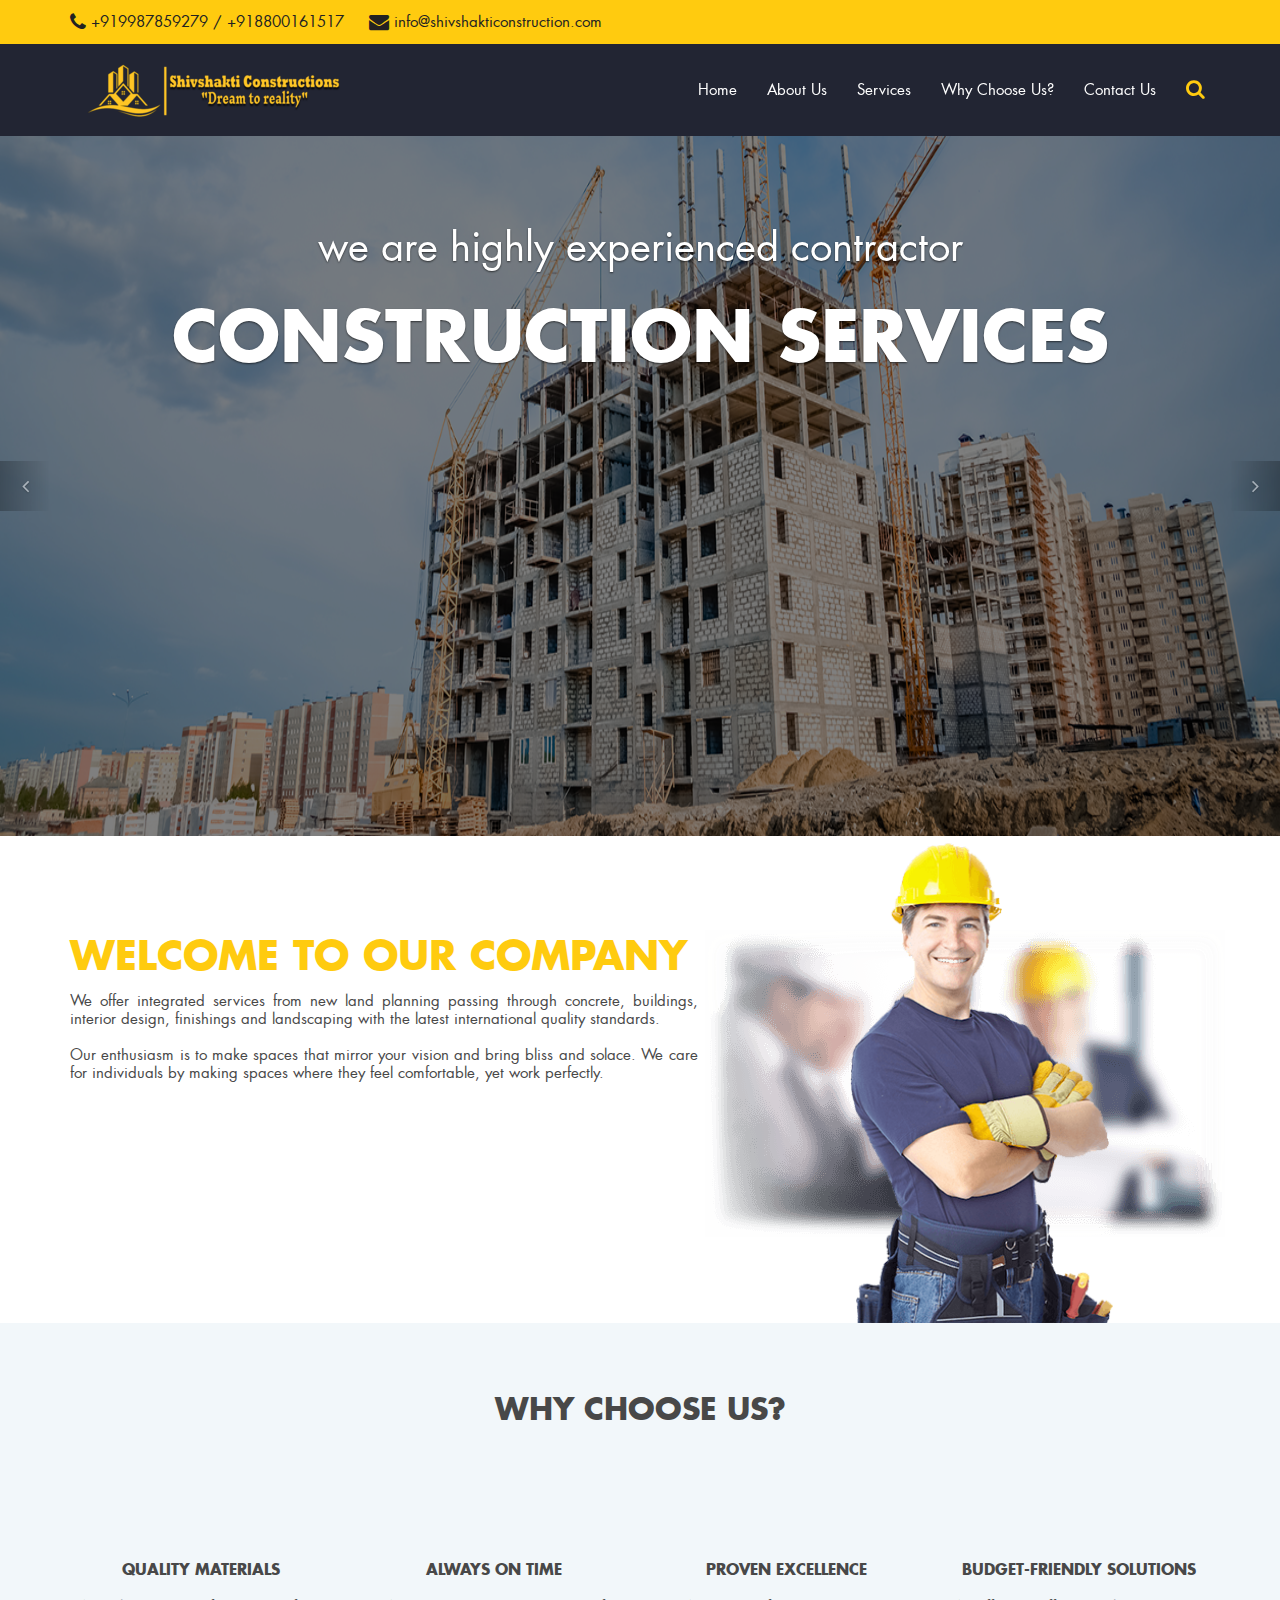
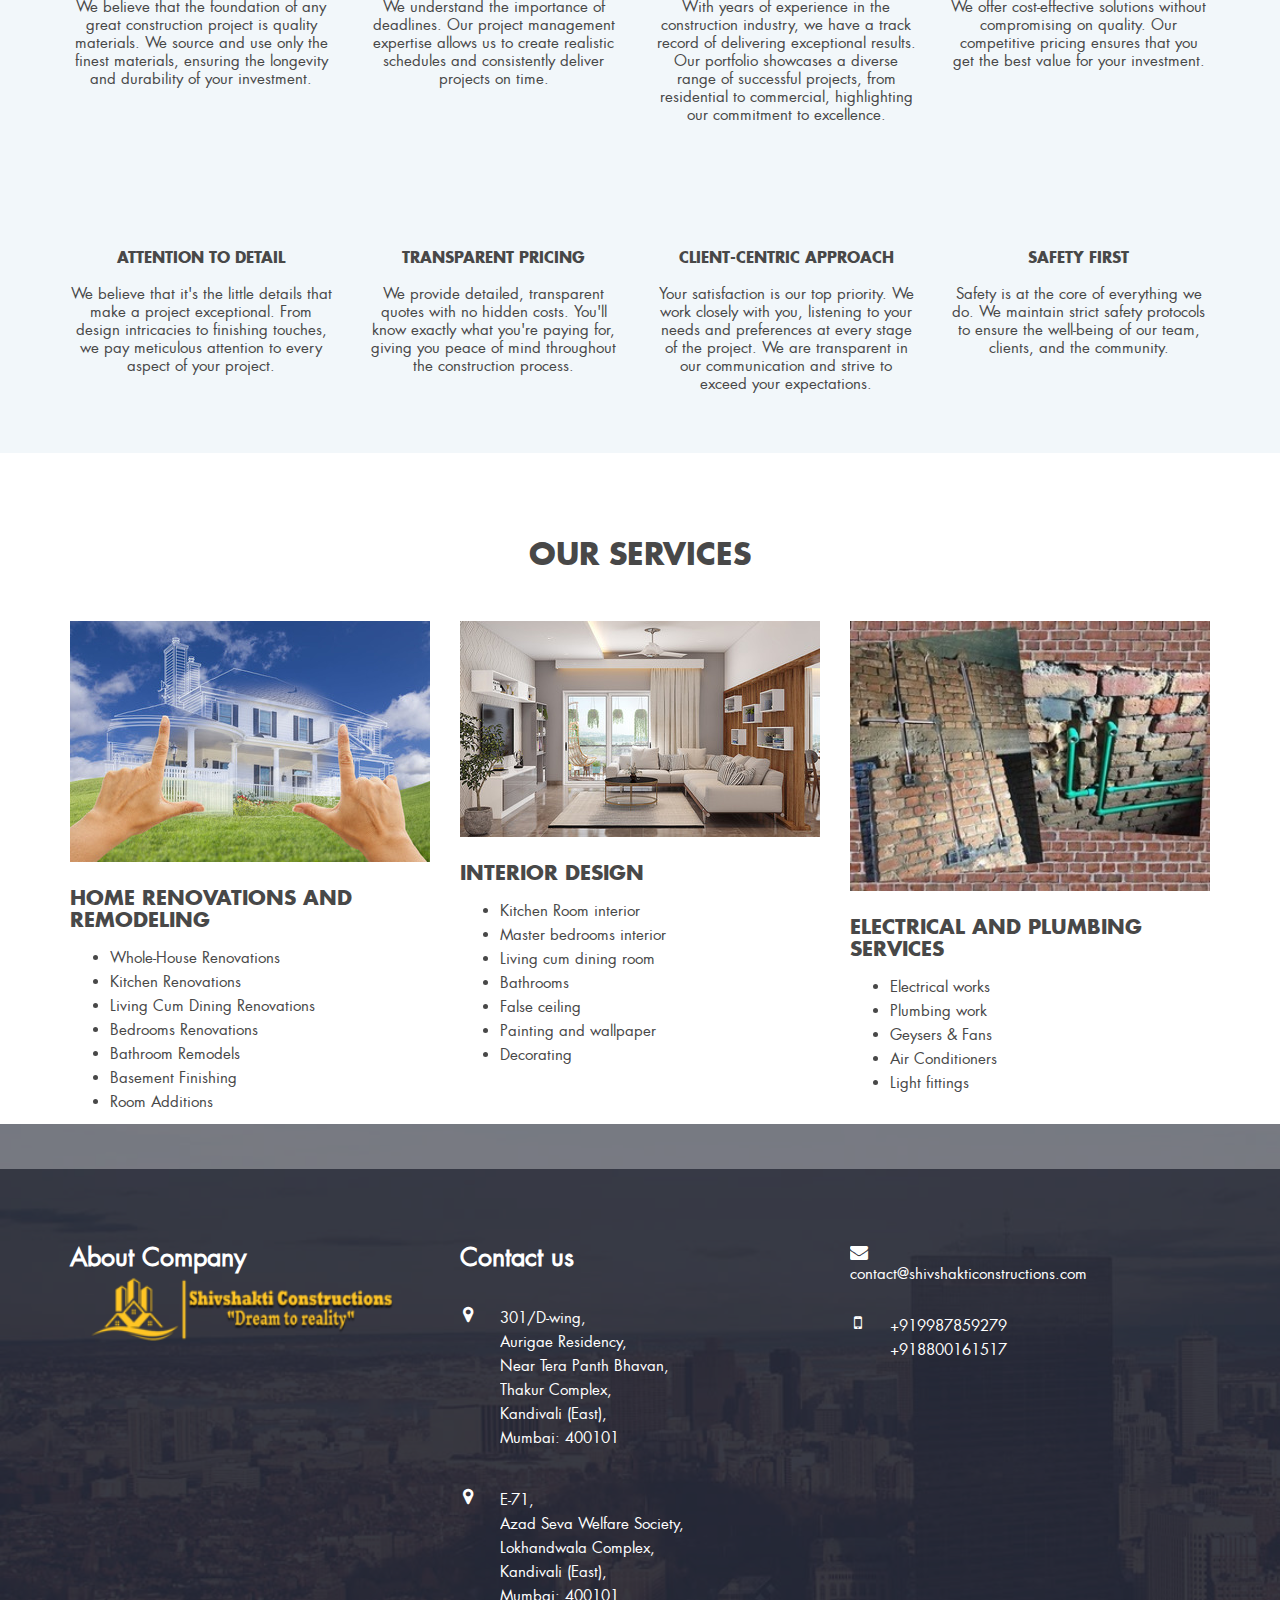
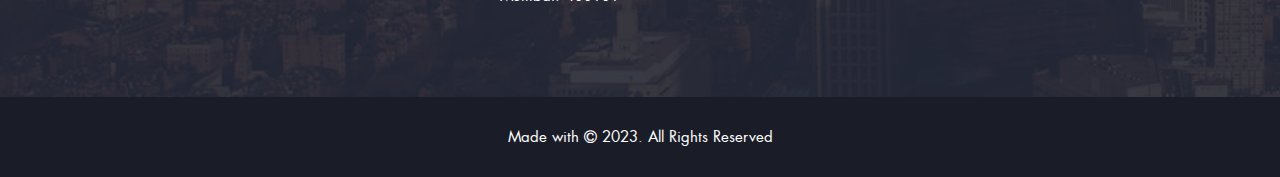
==== commit 1ced15a5: "Added Address" ====
--- a/index.html
+++ b/index.html
@@ -475,7 +475,7 @@
                             <h4>Contact us</h4>
                             <ul class="list-unstyled footer_contact">
                                 <li><a href=""><span class="fa fa-map-marker"></span><p>301/D-wing,<br/>Aurigae Residency,<br/>Near Tera Panth Bhavan,<br/>Thakur Complex,<br/>Kandivali (East),<br/>Mumbai: 400101</p></li>
-                                <li><a href=""><span class="fa fa-map-marker"></span><p>E-71,<br/>Azad Seva Welfare Society,<br/>Lokandwala Complex,<br/>Kandivali (East),<br/>Mumbai: 400101</p></li>
+                                <li><a href=""><span class="fa fa-map-marker"></span><p>E-71,<br/>Azad Seva Welfare Society,<br/>Lokhandwala Complex,<br/>Kandivali (East),<br/>Mumbai: 400101</p></li>
                             </ul>
                         </div>
                     </div>
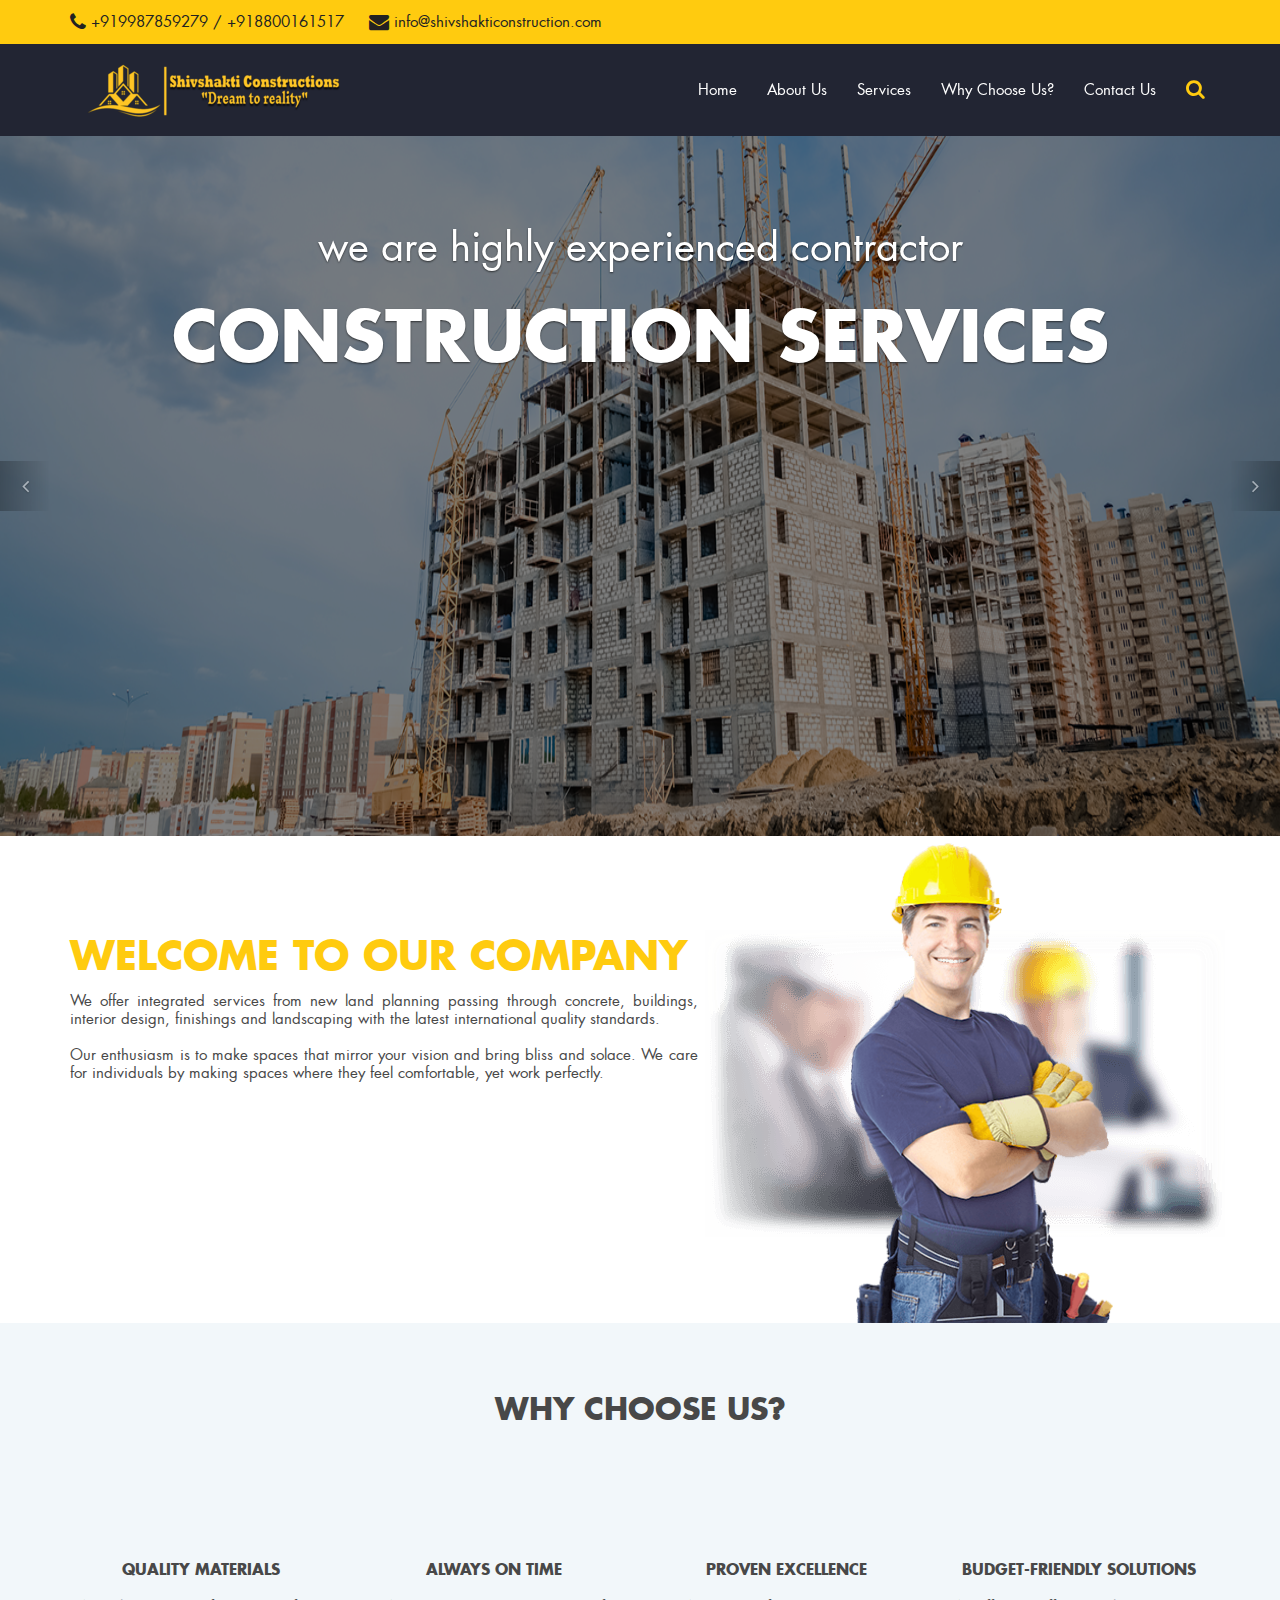
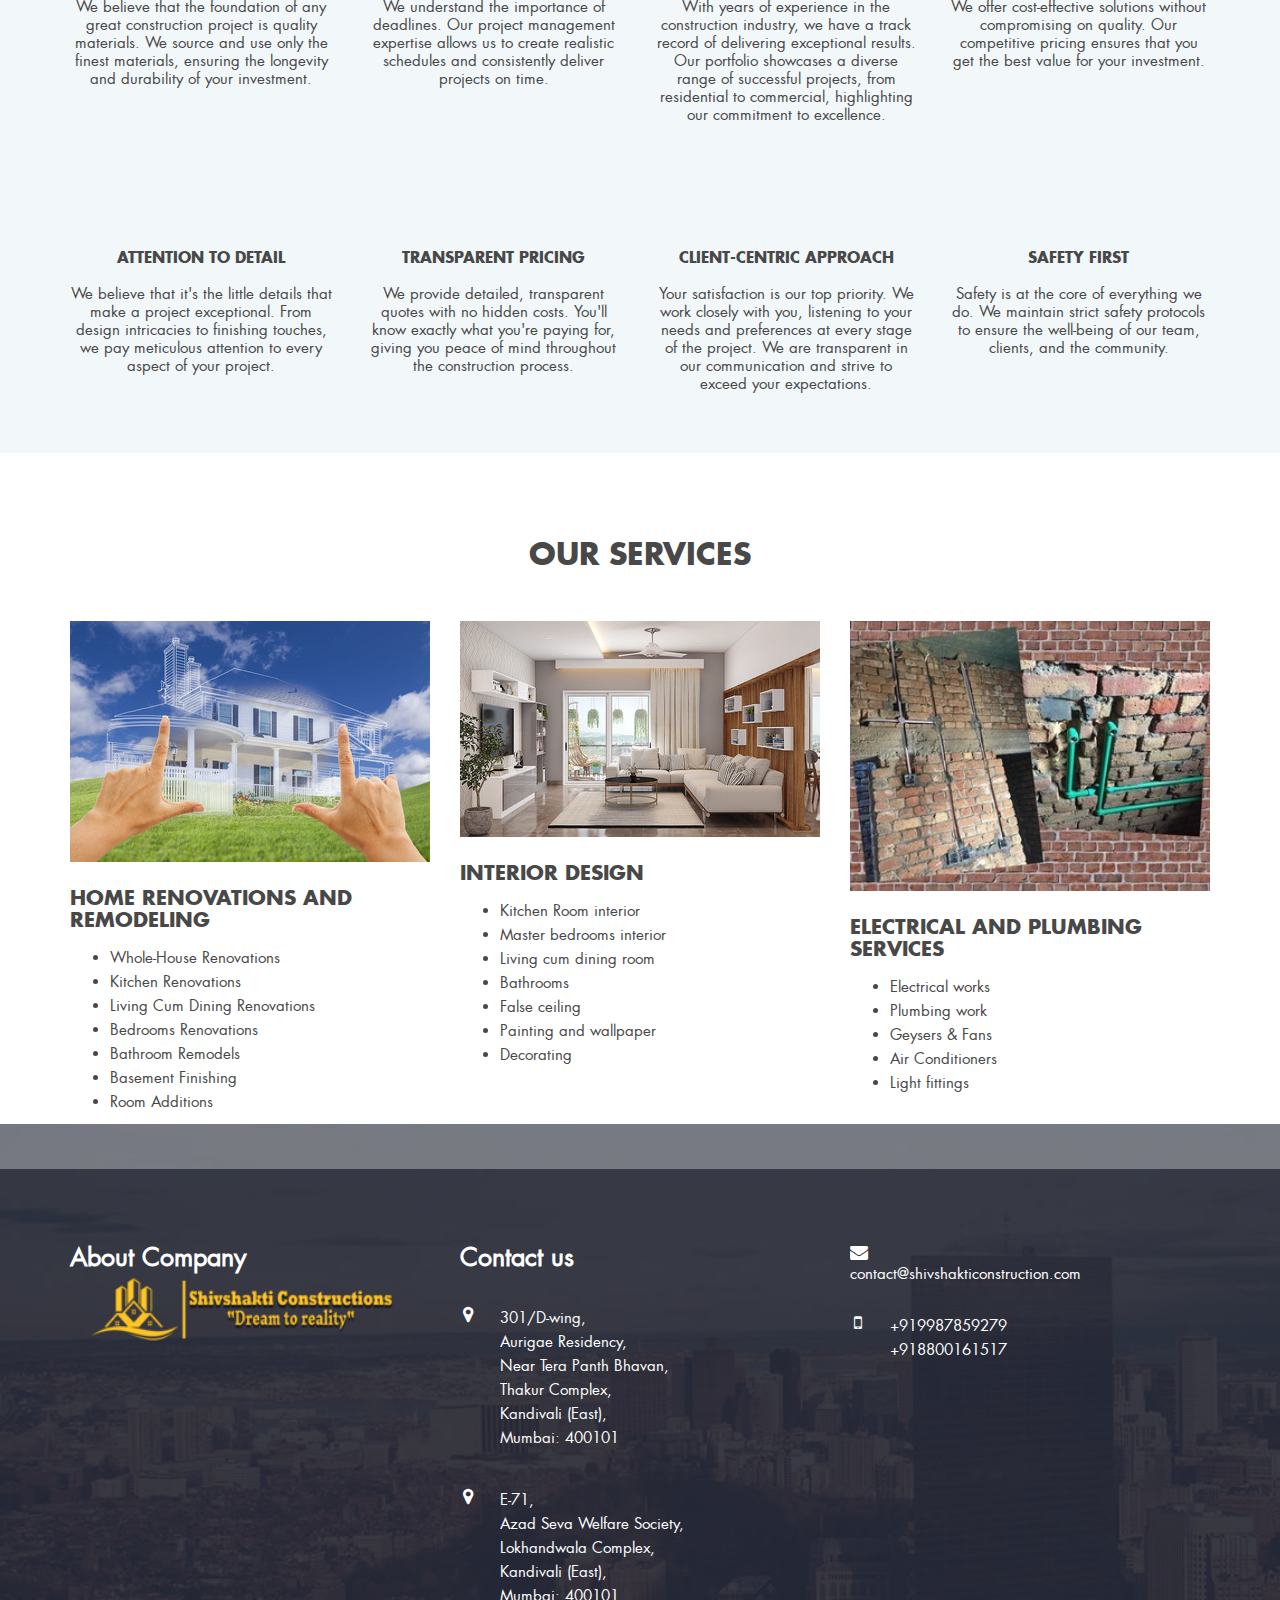
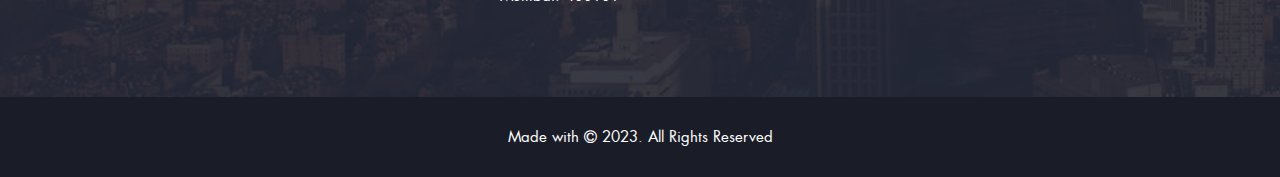
==== commit ac9f23ee: "Added SEO Tags" ====
--- a/index.html
+++ b/index.html
@@ -3,9 +3,12 @@
 <!--[if !IE]><!--> <html lang="en"> <!--<![endif]-->
     <head>
         <meta charset="utf-8">
-        <title>ShivShaktiConstruction</title>
+        <title>ShivShaktiConstruction | INTERIOR DESIGN | RENOVATION</title>
         <!-- Mobile Specific Meta -->
         <meta name="viewport" content="width=device-width, initial-scale=1, maximum-scale=1">
+        <meta name="robots" content="noindex,nofollow">
+        <meta name = "keywords" content = "Construction, Interior Design, Renovation, Remodeling, Electrical, Plumbing, Sliding, Flooring, Painting, Furniture, Modular Kitchen, Plumbing, Tiling, False Ceiling" />
+        <meta name = "description" content = "We offer integrated services for Construction, Interior Design, Renovation, Electrical, Plumbing, Sliding, Flooring, Painting, Furniture, Modular Kitchen, Plumbing, Tiling, False Ceiling" />
         <!-- Custom Fonts -->
         <link rel="stylesheet" href="custom-font/fonts.css" />
         <!-- Bootstrap -->
@@ -483,7 +486,7 @@
                         <div class="footer_item">
                             <!--<h4>Latest post</h4>-->
                             <ul class="list-unstyled footer_contact">
-                                <li><a href=""><span class="fa fa-envelope"></span> contact@shivshakticonstructions.com</a></li>
+                                <li><a href=""><span class="fa fa-envelope"></span> contact@shivshakticonstruction.com</a></li>
                                 <li><a href=""><span class="fa fa-mobile"></span><p>+919987859279 <br />+918800161517</p></a></li>
                             </ul>
                         </div>
